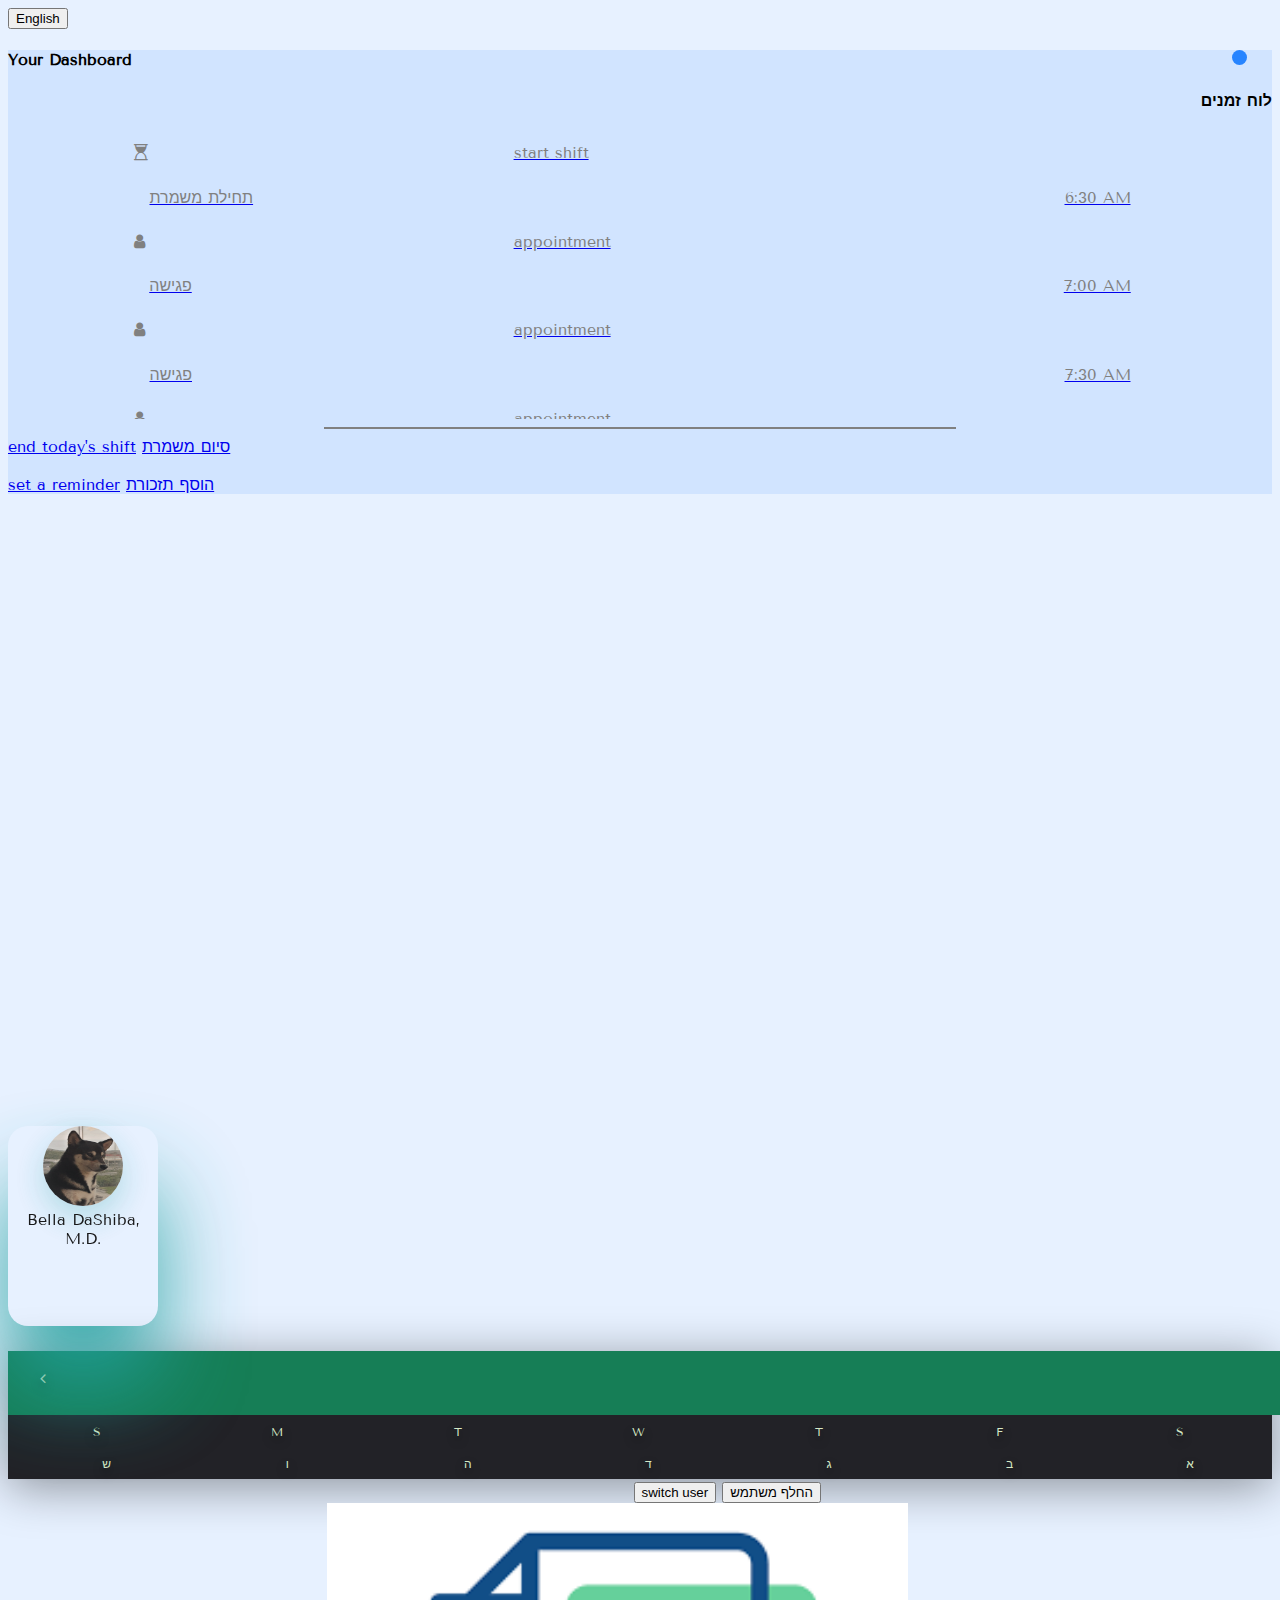
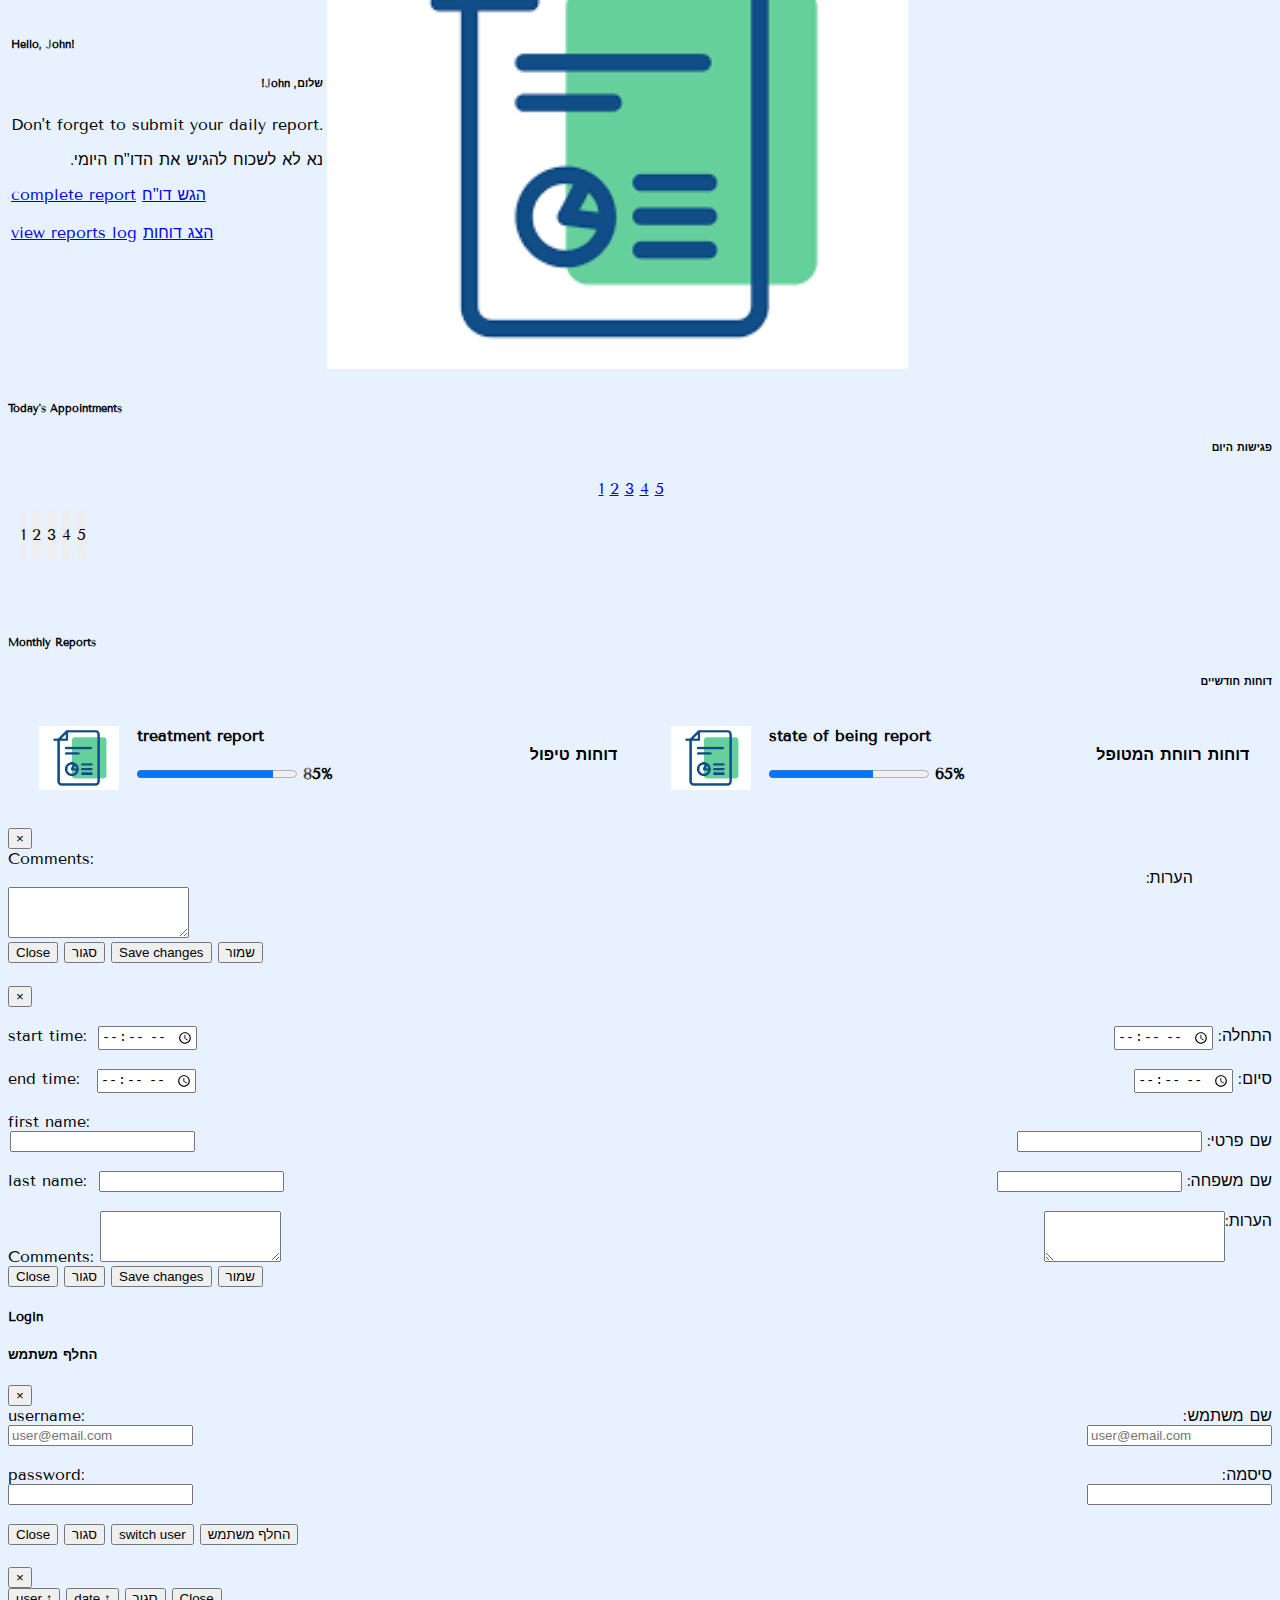
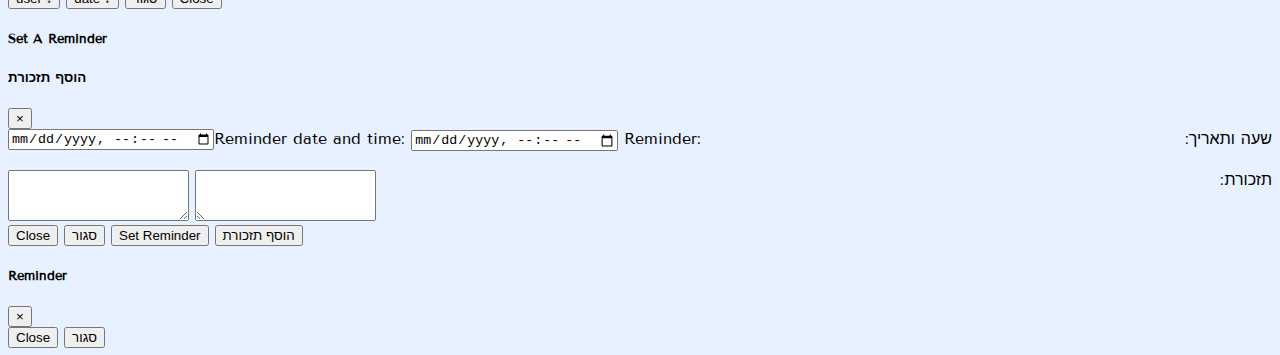
==== index.html @ b42b2153 "test Apache server PHP form submission" ====
<!DOCTYPE html>
<html>

<head>
    <meta charset="UTF-8">
    <meta name="viewport" content="width=device-width, initial-scale=1.0, shrink-to-fit=no">
    <link rel="icon" type="image/png" href="UiPracIcon.png">
    <link rel="stylesheet" href="https://cdnjs.cloudflare.com/ajax/libs/font-awesome/4.7.0/css/font-awesome.min.css">
    <!-- <script src='https://kit.fontawesome.com/a076d05399.js'></script> -->
    <link rel="stylesheet" href="https://cdn.jsdelivr.net/npm/bootstrap@4.5.3/dist/css/bootstrap.min.css"
        integrity="sha384-TX8t27EcRE3e/ihU7zmQxVncDAy5uIKz4rEkgIXeMed4M0jlfIDPvg6uqKI2xXr2" crossorigin="anonymous">
    <link href='https://fonts.googleapis.com/css?family=Tenor Sans' rel='stylesheet'>
    <link rel="stylesheet" href="index.css">
    <link rel="stylesheet" href="index_calendar.css">
    <script type="text/javascript" src="index.js"></script>
    <script type="text/javascript" src="index_reminders.js"></script>
    <script type="text/javascript" src="index_calendar.js"></script>
    <script type="text/javascript" src="appSched.js"></script>
    <title>Document</title>
</head>

<body class="dashboard" style="font-family: Tenor Sans, Arial, Helvetica, sans-serif;">
    <!-- alerts -->

    <!-- test PHP form submission to Apache server  -->
    <!-- <form action="http://localhost/formResp.php" method="post">
        Name: <input type="text" name="name"><br>
        E-mail: <input type="text" name="email"><br>
        <input type="submit">
    </form> -->

    <div>
        <div id="success" class="alert-off">
            <div class="centerAlert">Successful Alert !!!</div>
        </div>
        <div id="failure" class="alert-off">
            <div class="centerAlert" id="failureText">Failure Alert !!!</div>
        </div>
        <div id="warning" class="alert-off">
            <div class="centerAlert">Warning Alert !!!</div>
        </div>
        <div id="reminderAlert" class="alert-off">
            <div class="centerAlert" id="reminderAlertText">Reminder Alert !!!</div>
        </div>
    </div>
    <div class="container mt-5">
        <div id="switch-lang-container">
            <button type="button" id="switch-lang" class="btn btn-info mb-2 border-0 shadow">
                English
            </button>
        </div>

        <div class="row">
            <!-- dashboard shift schedule -->
            <div class="col-md-3 col-sm-12">
                <div class="card dashboard">
                    <div class="card-body">
                        <h4 lang="en" class="card-title dash-title">Your Dashboard</h4>
                        <h4 lang="he" class="card-title dash-title" dir="rtl" style="text-align: right">לוח זמנים</h4>
                        <div class="dash-appointment">
                            <a href="#" class="btn btn-light w-100 p-2 mb-1 no-ptr shift">
                                <ul class="flex-container">
                                    <li class="sched-item-icon"><i class="fa fa-hourglass-start"></i></li>
                                    <li lang="en" class="sched-item-content">start shift</li>
                                    <li lang="he" class="sched-item-content">תחילת משמרת</li>
                                    <li class="sched-item">6:30 AM</li>
                                </ul>
                            </a>
                        </div>

                        <div class="sched-container" id="sched-container" style="height: 200px; overflow-y: auto;">

                            <div class="dash-appointment" data-toggle="modal" data-target="#exampleModalCenter">
                                <a href="#" class="btn btn-light w-100 p-2 mb-1 no-ptr dashboard">
                                    <ul class="flex-container">
                                        <li class="sched-item-icon"><i class="fa fa-user"></i></li>
                                        <li lang="en" class="sched-item-content">appointment</li>
                                        <li lang="he" class="sched-item-content">פגישה</li>
                                        <li class="sched-item">7:00 AM</li>
                                    </ul>
                                </a>
                            </div>

                            <div class="dash-appointment" data-toggle="modal" data-target="#exampleModalCenter">
                                <a href="#" class="btn btn-light w-100 p-2  mb-1 no-ptr dashboard">
                                    <ul class="flex-container">
                                        <li class="sched-item-icon"><i class="fa fa-user"></i></li>
                                        <li lang="en" class="sched-item-content">appointment</li>
                                        <li lang="he" class="sched-item-content">פגישה</li>
                                        <li class="sched-item">7:30 AM</li>
                                    </ul>
                                </a>
                            </div>

                            <div class="dash-appointment" data-toggle="modal" data-target="#exampleModalCenter">
                                <a href="#" class="btn btn-light w-100 p-2  mb-1 no-ptr dashboard">
                                    <ul class="flex-container">
                                        <li class="sched-item-icon"><i class="fa fa-user"></i></li>
                                        <li lang="en" class="sched-item-content">appointment</li>
                                        <li lang="he" class="sched-item-content">פגישה</li>
                                        <li class="sched-item">8:00 AM</li>
                                    </ul>
                                </a>
                            </div>

                            <div class="dash-appointment" data-toggle="modal" data-target="#exampleModalCenter">
                                <a href="#" class="btn btn-outline-primary w-100 p-2  mb-1 no-ptr current">
                                    <ul class="flex-container">
                                        <li class="sched-item-icon"><i class="fa fa-user"></i></li>
                                        <li lang="en" class="sched-item-content">appointment</li>
                                        <li lang="he" class="sched-item-content">פגישה</li>
                                        <li class="sched-item">8:30 AM</li>
                                    </ul>
                                </a>
                            </div>

                            <div class="dash-appointment" data-toggle="modal" data-target="#exampleModalCenter">
                                <a href="#" class="btn btn-light w-100 p-2  mb-1 no-ptr dashboard">
                                    <ul class="flex-container">
                                        <li class="sched-item-icon"><i class="fa fa-user"></i></li>
                                        <li lang="en" class="sched-item-content">appointment</li>
                                        <li lang="he" class="sched-item-content">פגישה</li>
                                        <li class="sched-item">9:00 AM</li>
                                    </ul>
                                </a>
                            </div>
                        </div>

                        <hr style="height:2px;width:50%;text-align:center;border-width:0;color:gray;
                            background-color:gray">
                        <a href="#" lang="en" class="btn btn-primary w-100 no-ptr shadow">end today's shift</a>
                        <a href="#" lang="he" class="btn btn-primary w-100 no-ptr shadow">סיום משמרת</a>
                        <br />
                        <br />
                        <div id="setReminder" data-toggle="modal" data-target="#setReminderModal">
                            <a href="#" lang="en" class="btn btn-light w-100 no-ptr shadow">set a reminder</a>
                            <a href="#" lang="he" class="btn btn-light w-100 no-ptr shadow">הוסף תזכורת</a>
                        </div>
                    </div>
                </div>
                <div class="profile-container">
                    <div class="card shadow profile" style="text-align: center;">
                        <span class="profile-image-container">
                            <img class="card-body p-1 mt-5 profile-image" src="./assets/bellaDaShibaR.jpg" height="80px"
                                width="80px" alt="avatar" alt="Card image cap">
                            <div class="card-body p-1">
                                <div id="careProv">Bella DaShiba, M.D.</div>
                            </div>
                            <div class="image-dot"></div>
                        </span>
                    </div>
                </div>
            </div>

            <div class="col-md-9 col-sm-12">
                <div class="row">

                    <!-- date card -->
                    <div class="col-md-4 col-sm-12">
                        <div class="card h-100  shadow">
                            <div class="card-body">
                                <h6 class="card-title secondary" id="date" lang="en"></h6>
                                <h6 class="card-title secondary" id="dateHeb" lang="he" dir="rtl"
                                    style="text-align: right;"></h6>
                                <div class="calendar">
                                    <div class="month">
                                        <i class="fa fa-angle-left prev"></i>
                                        <div class="date">
                                            <h1 lang="en"></h1>
                                            <h1 lang="he" class="hebMonth" style="font-size: 16px;"></h1>
                                            <!-- <p></p> -->
                                        </div>
                                        <i class="fa fa-angle-right next"></i>
                                    </div>
                                    <div lang="en" class="weekdays">
                                        <div>S</div>
                                        <div>M</div>
                                        <div>T</div>
                                        <div>W</div>
                                        <div>T</div>
                                        <div>F</div>
                                        <div>S</div>
                                    </div>
                                    <div lang="he" dir="rtl" class="hebWeekdays">
                                        <div>א</div>
                                        <div>ב</div>
                                        <div>ג</div>
                                        <div>ד</div>
                                        <div>ה</div>
                                        <div>ו</div>
                                        <div>ש</div>
                                    </div>
                                    <div class="days" lang="en" data-toggle="modal" data-target="#appSchedModal"></div>
                                    <div class="hebDays" dir="rtl" lang="he" data-toggle="modal"
                                        data-target="#appSchedModal"></div>
                                </div>
                            </div>
                        </div>
                    </div>

                    <!-- hello user card -->
                    <div class="col-md-8 col-sm-12">
                        <div class="card h-100  shadow">
                            <div class="card-body">
                                <table>
                                    <col style="width: 35%;">
                                    <col style="width: 65%;">
                                    <tbody>
                                        <tr>
                                            <td>
                                                <h6 class="card-title secondary" id="helloUsr" lang="en"></h6>
                                                <h6 class="card-title secondary" id="helloUsrHeb" lang="he" dir="rtl"
                                                    style="text-align: right;"></h6>
                                                <p class="card-text" lang="en">Don't forget to submit your daily report.
                                                </p>
                                                <p class="card-text" lang="he" dir="rtl" style="text-align: right;">נא
                                                    לא לשכוח להגיש את הדו"ח היומי.</p>
                                                <a href="#" class="btn btn-primary w-100 shadow" id="completeReport"
                                                    data-toggle="modal" data-target="#exampleModalCenter"
                                                    lang="en">complete
                                                    report</a>
                                                <a href="#" class="btn btn-primary w-100 shadow" id="completeReportHe"
                                                    data-toggle="modal" data-target="#exampleModalCenter" lang="he">הגש
                                                    דו"ח</a>
                                                <br />
                                                <br />
                                                <a href="#" class="btn btn-info  w-100 shadow" id="viewReportsLog"
                                                    data-toggle="modal" data-target="#reportsModal" lang="en">view
                                                    reports log</a>
                                                <a href="#" class="btn btn-info  w-100 shadow" id="viewReportsLogHeb"
                                                    data-toggle="modal" data-target="#reportsModal" lang="he">הצג
                                                    דוחות</a>
                                            </td>
                                            <td>
                                                <div id="switch-user-container">
                                                    <button type="button" id="switch-user"
                                                        class="btn btn-info mb-2 border-0 shadow"
                                                        data-toggle="modal" data-target="#userModal" lang="en">
                                                        switch user
                                                    </button>
                                                    <button type="button" id="switch-user-heb"
                                                        class="btn btn-info mb-2 border-0 shadow"
                                                        data-toggle="modal" data-target="#userModal" lang="he">
                                                        החלף משתמש
                                                    </button>
                                                </div>
                                                <div class="text-center">
                                                    <img src="./assets/subReport.png" class="rounded" alt="subReport"
                                                        width="100%">
                                                </div>
                                            </td>
                                        </tr>
                                    </tbody>
                                </table>
                            </div>
                        </div>
                    </div>
                </div>

                <!-- today's appointments -->
                <div class="row p-3">
                    <div class="card w-100  shadow">
                        <div class="card-body">
                            <h6 class="card-title secondary" lang="en">Today's Appointments</h6>
                            <h6 class="card-title secondary" lang="he" dir="rtl" style="text-align: right;">פגישות היום
                            </h6>
                            <div class="slider">
                                <div id="slideNumbers">
                                    <a href="#slide-1">1</a>
                                    <a href="#slide-2">2</a>
                                    <a href="#slide-3">3</a>
                                    <a href="#slide-4">4</a>
                                    <a href="#slide-5">5</a>
                                </div>

                                <div class="slides">
                                    <div id="slide-1">
                                        1
                                    </div>
                                    <div id="slide-2">
                                        2
                                    </div>
                                    <div id="slide-3">
                                        3
                                    </div>
                                    <div id="slide-4">
                                        4
                                    </div>
                                    <div id="slide-5">
                                        5
                                    </div>
                                </div>
                            </div>

                            <ul class="flex-container" id="todayAppContainer">
                                <!-- <li class="flex-item">
                                    <div class="card shadow" style="text-align: center;">
                                        <span class="border border-light rounded">
                                            <img class="card-body p-1" src="./assets/personIcon.png" height="80px"
                                                width="80px" alt="avatar" alt="Card image cap">
                                            <div class="card-body p-1">
                                                <div id="patient1">patient</div>
                                            </div>
                                        </span>
                                    </div>
                                </li>
                                <li class="flex-item">
                                    <div class="card shadow" style="text-align: center;">
                                        <span class="border border-primary rounded">
                                            <img class="card-body p-1" src="./assets/personIcon.png" height="80px"
                                                width="80px" alt="avatar" alt="Card image cap">
                                            <div class="card-body p-1">
                                                <div id="patient2">patient</div>
                                            </div>
                                        </span>
                                    </div>
                                </li>
                                <li class="flex-item">
                                    <div class="card shadow" style="text-align: center;">
                                        <span class="border border-light rounded">
                                            <img class="card-body p-1" src="./assets/personIcon.png" height="80px"
                                                width="80px" alt="avatar" alt="Card image cap">
                                            <div class="card-body p-1">
                                                <div id="patient3">patient</div>
                                            </div>
                                        </span>
                                    </div>
                                </li>
                                <li class="flex-item">
                                    <div class="card shadow" style="text-align: center;">
                                        <span class="border border-light rounded">
                                            <img class="card-body p-1" src="./assets/personIcon.png" height="80px"
                                                width="80px" alt="avatar" alt="Card image cap">
                                            <div class="card-body p-1">
                                                <div id="patient4">patient</div>
                                            </div>
                                        </span>
                                    </div>
                                </li>
                                <li class="flex-item">
                                    <div class="card shadow" style="text-align: center;">
                                        <span class="border border-light rounded">
                                            <img class="card-body p-1" src="./assets/personIcon.png" height="80px"
                                                width="80px" alt="avatar" alt="Card image cap">
                                            <div class="card-body p-1">
                                                <div id="patient5">patient</div>
                                            </div>
                                        </span>
                                    </div>
                                </li> -->
                            </ul>
                            <button class="direction" id="prev" onclick="prev()">&#8249;</button>
                            <button class="direction" id="next" onclick="next()">&#8250;</button>
                            <br />
                            <div id="dot-container" style="text-align:center">
                                <span class="dot"></span>
                                <span class="dot"></span>
                                <span class="dot"></span>
                            </div>
                            <br />

                            <!-- monthly report -->
                            <h6 class="card-title secondary" lang="en">Monthly Reports</h6>
                            <h6 class="card-title secondary" lang="he" dir="rtl" style="text-align: right;">דוחות
                                חודשיים</h6>
                            <ul class="flex-container">
                                <li class="report-item">
                                    <div class="card shadow" style="text-align: center;">
                                        <span class="border border-light rounded">
                                            <ul class="flex-container">
                                                <li class="report-item1">
                                                    <img class="card-body p-1" src="./assets/subReport.png" width="80px"
                                                        alt="avatar" alt="Card image cap">
                                                </li>
                                                <li class="report-item1">
                                                    <div lang="en">treatment report</div>
                                                    <div lang="he" dir="rtl"
                                                        style="text-align: right;  margin-right: 10px;">דוחות טיפול
                                                    </div>
                                                    <div>
                                                        <!-- <meter id="disk_c" value="7" min="0" max="10"></meter>&nbsp;70%<br> -->
                                                        <progress value="85" max="100"></progress>&nbsp;85%
                                                    </div>
                                                </li>
                                            </ul>
                                        </span>
                                    </div>
                                </li>

                                <!-- state of being report -->
                                <li class="report-item">
                                    <div class="card shadow" style="text-align: center;">
                                        <span class="border border-light rounded">
                                            <ul class="flex-container">
                                                <li class="report-item1">
                                                    <img class="card-body p-1" src="./assets/subReport.png" width="80px"
                                                        alt="avatar" alt="Card image cap">
                                                </li>
                                                <li class="report-item1">
                                                    <div lang="en">state of being report</div>
                                                    <div lang="he" dir="rtl"
                                                        style="text-align: right; margin-right: 10px;">דוחות רווחת
                                                        המטופל</div>
                                                    <!-- <label for="disk_c">state of being report</label> -->
                                                    <!-- <meter id="disk_c" value="2" min="0" max="10"></meter>&nbsp;20%<br> -->
                                                    <progress value="65" max="100"></progress>&nbsp;65%
                                                </li>
                                            </ul>
                                        </span>
                                    </div>
                                </li>
                            </ul>
                        </div>
                    </div>
                </div>
            </div>
        </div>
    </div>
    <!-- alerts -->

    <!-- alert test buttons -->
    <div class="btn-group">
        <!-- <p>
            <button id="success-btn" onclick="alertToast('success', 'testing success alert')">Success</button>
            <button id="failure-btn" onclick="alertToast('failure', 'testing failure alert')">Failure</button>
            <button id="warning-btn" onclick="alertToast('warning', 'testing warning alert')">Warning</button>
        </p> -->
        <!-- <button type="button" id="switch-lang" class="btn btn-info ml-1">
            English
        </button> -->
    </div>

    <!-- Modal -->
    <div class="modal fade" id="exampleModalCenter" tabindex="-1" role="dialog"
        aria-labelledby="exampleModalCenterTitle" aria-hidden="true">
        <div class="modal-dialog modal-dialog-centered" role="document">
            <div class="modal-content">
                <div class="modal-header">
                    <h5 class="modal-title" id="exampleModalLongTitle"></h5>
                    <button type="button" class="close" data-dismiss="modal" aria-label="Close">
                        <span aria-hidden="true">&times;</span>
                    </button>
                </div>
                <div class="modal-body">
                    <form>
                        <div class="form-group">
                            <label for="exampleFormControlTextarea1" lang="en">Comments:</label>
                            <label for="exampleFormControlTextarea1" lang="he" dir="rtl"
                                id="repCommentLabel">הערות:</label>
                            <textarea class="form-control" id="exampleFormControlTextarea1" rows="3"></textarea>
                        </div>
                    </form>
                </div>
                <div class="modal-footer">
                    <button type="button" class="btn btn-secondary" data-dismiss="modal" lang="en">Close</button>
                    <button type="button" class="btn btn-secondary" data-dismiss="modal" lang="he">סגור</button>
                    <button type="button" class="btn btn-primary" id="saveChangesButton" lang="en"
                        onclick="saveChanges(event)">Save
                        changes</button>
                    <button type="button" class="btn btn-primary" id="saveChangesButtonHeb" lang="he"
                        onclick="saveChanges(event)">שמור</button>
                </div>
            </div>
        </div>
    </div>

    <!-- Appointment Scheduling Modal -->
    <div class="modal fade" id="appSchedModal" tabindex="-1" role="dialog" aria-labelledby="appSchedModalTitle"
        aria-hidden="true">
        <div class="modal-dialog modal-dialog-centered" role="document">
            <div class="modal-content">
                <div class="modal-header">
                    <h5 class="modal-title" id="appSchedModalLongTitle"></h5>
                    <button type="button" class="close" data-dismiss="modal" aria-label="Close">
                        <span aria-hidden="true">&times;</span>
                    </button>
                </div>
                <div class="modal-body">
                    <form onsubmit="saveAppSchedChanges(event)">
                        <div class="form-group">
                            <br class="mobile-hide">
                            <div id="app-sched-modal-time">
                                <span>
                                    <label for="app-start-time" lang="en">start time:</label>
                                    <label for="app-start-time-he" lang="he" dir="rtl"
                                        style="float: right;">התחלה:</label>
                                    <input type="time" id="app-start-time" name="start-time" lang="en" required>
                                    <input type="time" id="app-start-time-he" name="start-time-he" lang="he" required
                                        style="float: right; margin-right: 5px;">
                                </span>
                                <br>
                                <br class="mobile-hide">
                                <span>
                                    <label for="app-end-time" id="label-end-time" lang="en">end time:</label>
                                    <label for="app-end-time-he" id="label-end-time-he" lang="he" dir="rtl"
                                        style="float: right; margin: 0px;">סיום:</label>
                                    <input type="time" id="app-end-time" name="end-time" lang="en" required>
                                    <input type="time" id="app-end-time-he" name="end-time-he" lang="he" required
                                        style="float: right; margin-right: 5px;">
                                </span>
                            </div>
                            <br>
                            <label for="first-name" lang="en">first name:</label>
                            <br lang="he">
                            <label for="first-name-he" lang="he" dir="rtl" style="float: right;">שם פרטי:</label>
                            <input type="text" id="first-name" name="first-name" lang="en" required>
                            <input type="text" id="first-name-he" name="first-name-he" dir="rtl" lang="he" required
                                style="float: right; margin-right: 5px;">
                            <br>
                            <br>
                            <label for="last-name" lang="en">last name:</label>
                            <label for="last-name-he" lang="he" dir="rtl" style="float: right;">שם משפחה:</label>
                            <input type="text" id="last-name" name="last-name" lang="en" required>
                            <input type="text" id="last-name-he" name="last-name-he" dir="rtl" lang="he" required
                                style="float: right; margin-right: 5px;">
                            <br>
                            <br>
                            <label for="appSchedModalTextarea1" lang="en">Comments:</label>
                            <label for="appSchedModalTextarea1-he" lang="he" dir="rtl"
                                style="float: right;">הערות:</label>
                            <textarea class="form-control" id="appSchedModalTextarea1" rows="3" lang="en"
                                required></textarea>
                            <textarea class="form-control" id="appSchedModalTextarea1-he" rows="3" lang="he" required
                                dir="rtl" style="float: right;"></textarea>
                        </div>
                        <div class="modal-footer pr-0 pb-0">
                            <button type="button" class="btn btn-secondary" data-dismiss="modal"
                                lang="en">Close</button>
                            <button type="button" class="btn btn-secondary" data-dismiss="modal" lang="he"
                                dir="rtl">סגור</button>
                            <button type="submit" class="btn btn-primary" id="saveAppSchedButton" lang="en">Save
                                changes</button>
                            <button type="submit" class="btn btn-primary" id="saveAppSchedButtonHe"
                                lang="he">שמור</button>
                        </div>
                    </form>
                </div>
            </div>
        </div>
    </div>

    <!-- User Modal -->
    <div class="modal fade" id="userModal" tabindex="-1" role="dialog" aria-labelledby="userModalTitle"
        aria-hidden="true">
        <div class="modal-dialog modal-dialog-centered modal-sm" role="document">
            <div class="modal-content">
                <div class="modal-header">
                    <h5 class="modal-title" lang="en">Login</h5>
                    <h5 class="modal-title" lang="he">החלף משתמש</h5>
                    <button type="button" class="close" data-dismiss="modal" aria-label="Close">
                        <span aria-hidden="true">&times;</span>
                    </button>
                </div>
                <div class="modal-body">
                    <form onsubmit="switchUser(event)">
                        <div class="form-group">
                            <label for="username" lang="en">username:</label>
                            <label for="username-he" lang="he" dir="rtl" style="float: right;  margin: 0;">שם
                                משתמש:</label>
                            <br>
                            <input type="text" id="username" name="username" placeholder="user@email.com" lang="en"
                                required>
                            <input type="text" id="username-he" name="username-he" placeholder="user@email.com"
                                lang="he" required style="float: right;">
                            <br>
                            <br>
                            <label for="pwd" lang="en">password:</label>
                            <label for="pwd-he" lang="he" dir="rtl" style="float: right; margin: 0;">סיסמה:</label>
                            <br>
                            <input type="password" id="pwd" name="pwd" lang="en" required>
                            <input type="password" id="pwd-he" name="pwd-he" lang="he"
                                required style="float: right;">
                            <br>
                            <br>
                        </div>
                        <div class="modal-footer pr-0 pb-0">
                            <button type="button" class="btn btn-secondary" data-dismiss="modal"
                                lang="en">Close</button>
                            <button type="button" class="btn btn-secondary" data-dismiss="modal" lang="he"
                                dir="rtl">סגור</button>
                            <button type="submit" class="btn btn-primary" lang="en">switch user</button>
                            <button type="submit" class="btn btn-primary"
                                lang="he">החלף משתמש</button>
                        </div>
                    </form>

                </div>

            </div>
        </div>
    </div>

    <!-- Reports Log Modal -->
    <div class="modal fade" id="reportsModal" tabindex="-1" role="dialog" aria-labelledby="reportsModalTitle"
        aria-hidden="true">
        <div class="modal-dialog modal-dialog-centered" role="document">
            <div class="modal-content">
                <div class="modal-header">
                    <h5 class="modal-title" id="reportsModalLongTitle" lang="en"></h5>
                    <h5 class="modal-title" id="reportsModalLongTitleHeb" lang="he"></h5>
                    <button type="button" class="close" data-dismiss="modal" aria-label="Close">
                        <span aria-hidden="true">&times;</span>
                    </button>
                </div>
                <div class="modal-body" id="reportsLogModalBody" style="max-height: 400px; overflow: auto;">
                </div>
                <div class="modal-footer">
                    <button type="button" class="btn btn-info sortUser">user ↕</button>
                    <button type="button" class="btn btn-info sortDate">date ↕</button>
                    <button type="button" class="btn btn-secondary" data-dismiss="modal" lang="he">סגור</button>
                    <button type="button" class="btn btn-primary hide" id="saveEditButton">Save changes</button>
                    <button type="button" class="btn btn-secondary" data-dismiss="modal" lang="en">Close</button>
                </div>
            </div>
        </div>
    </div>

    <!-- Set Reminder Modal -->
    <div class="modal fade" id="setReminderModal" tabindex="-1" role="dialog" aria-labelledby="setReminderModalTitle"
        aria-hidden="true">
        <div class="modal-dialog modal-dialog-centered" role="document">
            <div class="modal-content">
                <div class="modal-header">
                    <h5 class="modal-title" lang="en" id="setReminderModalLongTitle">Set A Reminder</h5>
                    <h5 class="modal-title" lang="he">הוסף תזכורת</h5>
                    <button type="button" class="close" data-dismiss="modal" aria-label="Close">
                        <span aria-hidden="true">&times;</span>
                    </button>
                </div>
                <div class="modal-body" id="reportsModalBody" style="max-height: 400px; overflow: auto;">
                    <form onsubmit="setReminder()">
                        <div class="form-group">
                            <label for="reminder-time" lang="en">Reminder date and time:</label>
                            <label for="reminder-time-he" lang="he" dir="rtl" style="float: right;">שעה ותאריך:</label>
                            <input type="datetime-local" id="reminder-time" name="reminder-time" lang="en" required>
                            <input type="datetime-local" id="reminder-time-he" name="reminder-time-he" lang="he"
                                style="float: left;" required>
                            <label for="reminderText" lang="en">Reminder:</label>
                            <br>
                            <br>
                            <label for="reminderText-he" lang="he" dir="rtl" style="float: right;">תזכורת:</label>
                            <textarea class="form-control" id="reminderText" rows="3" lang="en" required></textarea>
                            <textarea class="form-control" id="reminderText-he" rows="3" lang="he" required
                                dir="rtl"></textarea>
                        </div>
                        <div class="modal-footer p-0">
                            <button type="button" class="btn btn-secondary" data-dismiss="modal"
                                lang="en">Close</button>
                            <button type="button" class="btn btn-secondary" data-dismiss="modal" lang="he">סגור</button>
                            <button type="submit" class="btn btn-primary" id="saveReminder" lang="en">Set
                                Reminder</button>
                            <button type="submit" class="btn btn-primary" lang="he" dir="rtl">הוסף תזכורת</button>
                        </div>
                    </form>
                </div>
            </div>
        </div>
    </div>

    <!-- Reminder Text Modal -->
    <div class="modal fade" id="reminderTextModal" tabindex="-1" role="dialog" aria-labelledby="reminderTextModalTitle"
        aria-hidden="true">
        <div class="modal-dialog modal-dialog-centered" role="document">
            <div class="modal-content">
                <div class="modal-header">
                    <h5 class="modal-title" id="reminderTextModalLongTitle">Reminder</h5>
                    <button type="button" class="close" data-dismiss="modal" aria-label="Close">
                        <span aria-hidden="true">&times;</span>
                    </button>
                </div>
                <div class="modal-body" id="reminderTextModalBody" style="max-height: 400px; overflow: auto;">
                </div>
                <div class="modal-footer">
                    <button type="button" class="btn btn-secondary" data-dismiss="modal" lang="en">Close</button>
                    <button type="button" class="btn btn-secondary" data-dismiss="modal" lang="he">סגור</button>
                </div>
            </div>
        </div>
    </div>
    <script src="https://code.jquery.com/jquery-3.5.1.js"
        integrity="sha256-QWo7LDvxbWT2tbbQ97B53yJnYU3WhH/C8ycbRAkjPDc=" crossorigin="anonymous"></script>
    <script src="https://cdn.jsdelivr.net/npm/popper.js@1.16.1/dist/umd/popper.min.js"
        integrity="sha384-9/reFTGAW83EW2RDu2S0VKaIzap3H66lZH81PoYlFhbGU+6BZp6G7niu735Sk7lN"
        crossorigin="anonymous"></script>
    <script src="https://cdn.jsdelivr.net/npm/bootstrap@4.5.3/dist/js/bootstrap.min.js"
        integrity="sha384-w1Q4orYjBQndcko6MimVbzY0tgp4pWB4lZ7lr30WKz0vr/aWKhXdBNmNb5D92v7s"
        crossorigin="anonymous"></script>
</body>

</html>
---- index.css ----
.dashboard { background-color: rgba(20, 121, 255, 0.1); }
.shift { background-color: rgba(20, 121, 255, 0.2); }
.current { background-color:white; }
.dash-title {font-weight: bold;}
.secondary {font-weight: bold;}
.no-ptr {pointer-events: none;}
.hide {display: none;}

.current-card {
    border: 2px solid rgb(151, 192, 250, 0.9);
    box-shadow: 0px 10px 10px 5px #c3e6fd !important;
}
.image-dot {
    height: 15px;
    width: 15px;
    border-radius: 100%;
    background-color: rgba(20, 121, 255);
    border: white;
    position: absolute;
    right: 33px;
    top: 50px;
}
.profile-container{
    text-align: center;
}
.profile-image-container{
    text-align: center;
}
.profile-image{
    border-radius: 50%;
    box-shadow: 0px 12px 30px 0px #23A29F4D !important;
}
.profile{
    box-shadow: 0px 60px 90px 0px #23A29F !important;
    /* background-color: rgba(232, 241, 241, 0.01); */
    opacity: 90%;
    width: 150px;
    height: 200px;
    margin-top: 50%;
    border-radius: 20px;
}
/* to prevent shifting of elements on modal closing */
.modal-open{
    padding:0 !important;
    overflow-y: auto;
}

#switch-lang-container{
    text-align: left;
    /* float: right; */
    /* margin-right: 9%;
    margin-top: 2%;
    margin-bottom: 1%; */
}
#switch-user-container{
    text-align: right;
    /* float: right; */
    margin-right: 15%;
    /* margin-top: 2%;
    margin-bottom: 1%; */
}
.lang-user{
    text-align: right;
    /* margin-right: 9%;
    margin-top: 2%;
    margin-bottom: 1%; */
}

#todayAppContainer{
    display: none;
}
#dot-container{
    display: none;
}
.slider {
    margin-left: 10px;
    width: 97%;
    text-align: center;
    overflow: hidden;
  }
  .slides {
    display: flex;
    overflow-x: auto;
    scroll-snap-type: x mandatory;
    scroll-behavior: smooth;
    -webkit-overflow-scrolling: touch;
    /*
    scroll-snap-points-x: repeat(300px);
    scroll-snap-type: mandatory;
    */
  }
  
  .slides::-webkit-scrollbar {
    width: 10px;
    height: 10px;
  }
  .slides::-webkit-scrollbar-thumb {
    background: black;
    border-radius: 10px;
  }
  .slides::-webkit-scrollbar-track {
    background: transparent;
  }
  .slides > div {
    list-style-type:none;
    scroll-snap-align: start;
    flex-shrink: 0;
    line-height: 50px;
    margin: 1%;
    margin-right: 3px;
    margin-left: 3px;
    border-radius: 10px;
    background: #eee;
    transform-origin: center center;
    transform: scale(1);
    transition: transform 0.5s;
    position: relative;
    
    display: flex;
    justify-content: center;
    align-items: center;
    font-size: 16px;
  }
  .slides > div > div.card.shadow {
      min-width: calc(690px / 5);
  }
  .author-info {
    background: rgba(0, 0, 0, 0.75);
    color: white;
    padding: 0.75rem;
    text-align: center;
    position: absolute;
    bottom: 0;
    left: 0;
    width: 100%;
    margin: 0;
  }
  .author-info a {
    color: white;
  }
  #slideNumbers > button {
    display: inline-flex;
    width: 1.5rem;
    height: 1.5rem;
    background: #F5F5F5;
    text-decoration: none;
    align-items: center;
    justify-content: center;
    border-radius: 50%;
    border: none;
    margin: 0 0 0.5rem 0;
    position: relative;
  }
  #slideNumbers > a:active {
    top: 1px;
  }
  #slideNumbers > a:focus {
    background: #000;
  }


.dot {
    cursor: pointer;
    height: 15px;
    width: 15px;
    margin: 0 2px;
    background-color: #bbb;
    border-radius: 50%;
    display: inline-block;
    transition: background-color 0.6s ease;
}
.active, .dot:hover {
    background-color: #717171;
}

#repCommentLabel{
    margin-left: 90%;
}

div.card.shadow.m {
    transition: 100ms;
}
div.card.shadow.open {
    transition: 50ms;
}

.m {
    -webkit-transform-origin: 100% 50%;
    transform-origin: 100% 50%;
    transform: translateX(40px);
    opacity: 0.1;
}

.o {
    -webkit-transform-origin: 100% 50%;
    transform-origin: 100% 50%;
    transform: translateX(-40px);
    opacity: 0.1;
}

.open {
    -webkit-transform-origin: 100% 50%;
    transform-origin: 100% 50%;
    transform: translateX(0px);
}

/* container for listing appointments, patients, and report meters */
.flex-container{
    padding: 0;
    margin: 0;
    list-style: none;

    -ms-box-orient: horizontal;
    display: -webkit-box;
    display: -moz-box;
    display: -ms-flexbox;
    display: -moz-flex;
    display: -webkit-flex;
    display: flex;

    -webkit-justify-content: space-around;
    justify-content: space-around;
    -webkit-flex-flow: row wrap;
    flex-flow: row-wrap;
    -webkit-align-items: stretch;
    align-items: stretch;
}

/* list of patients under today's appointments */
.flex-item:nth-of-type(1){ flex-grow: 1;}
.flex-item:nth-of-type(2){ flex-grow: 1;}
.flex-item:nth-of-type(3){ flex-grow: 1;}
.flex-item:nth-of-type(4){ flex-grow: 1;}
.flex-item:nth-of-type(5){ flex-grow: 1;}

.flex-item {
    line-height: 50px;
    margin: 1%;
}

/* scrollbar styling for reports modal */
/* Works on Firefox */
#reportsModalBody {
    scrollbar-width: thin;
    scrollbar-color:rgba(20, 121, 255, 0.2) rgb(228, 235, 236);
  }
  
  /* Works on Chrome, Edge, and Safari */
  #reportsModalBody::-webkit-scrollbar {
    width: 12px;
  }
  
  #reportsModalBody::-webkit-scrollbar-track {
    background: rgb(228, 235, 236);
  }
  
  #reportsModalBody::-webkit-scrollbar-thumb {
    background-color: rgba(20, 121, 255, 0.2);
    border-radius: 20px;
    border: 3px solid rgb(228, 235, 236);
  }

/* hide scrollbar for dashboard shift schedule */
/* Hide scrollbar for Chrome, Safari and Opera */
.sched-container::-webkit-scrollbar {
    display: none;
  }
  
  /* Hide scrollbar for IE, Edge and Firefox */
  .sched-container {
    -ms-overflow-style: none;  /* IE and Edge */
    scrollbar-width: none;  /* Firefox */
  }

/* dashboard shift schedule */
.sched-item-icon {
    color: grey;
    margin: 1%;
    width: 10%;
}
.sched-item-content {
    color: grey;
    margin: 1%;
    width: 50%;
}
.sched-item {
    color: grey;
    margin: 1%;
}
.start-shift {
    color: grey;
    margin: 1%;
}

/* monthly reports section */
.report-item {
    margin: 1%;
}

.report-item:nth-of-type(1){ flex-grow: 1;}
.report-item:nth-of-type(2){ flex-grow: 1;}

.report-item1:nth-of-type(1){ flex-grow: 1;}
.report-item1:nth-of-type(2){ flex-grow: 8; font-weight: bold; text-align: left;}

/* direction buttons for today's appointments */
.direction{
    border-radius: 50%;
    border: none;
    outline: 0 !important;
    background-color: rgba(0, 0, 255, 0.2);
}
#prev{
    display: none;
    position: absolute;
    left: 5px;
    bottom: 265px;
    font-weight: bolder;
    font-size: 20px;
}

#next{
    display: none;
    position: absolute;
    right: 5px;
    bottom: 265px;
    font-weight: bolder;
    font-size: 20px;
}

/* hide alert divs */
.alert-off {
    display: none;
}

@keyframes fadeIn {
    0% {opacity: 0;}
    100% {opacity: 1;}
}

@keyframes fadeOut {
    0% {opacity: 1; display: inline;}
    100% {opacity: 0;}
}
.alert-item{
    z-index: 1;
    position: fixed;
    transform: translateY(-50%);
    display: inline;
    height: 60px;
    width: 200px;
    justify-content: center;
    align-items: center;
    text-align: center;
    top: 8%;
    left: 43%;
    border-radius: 20px;
}
.reminder-item{
    z-index: 1;
    position: fixed;
    transform: translateY(-50%);
    height: 50px;
    width: 500px;
    justify-content: center;
    align-items: center;
    text-align: center;
    top: 6%;
    left: 32%;
}
.fade-out{
    -webkit-animation-duration: 2s;
    animation-duration: 2s;
    -webkit-animation-name: fadeOut;
    animation-name: fadeOut;
}
.fade-in{
    -webkit-animation-duration: 1s;
    animation-duration: 1s;
    -webkit-animation-name: fadeIn;
    animation-name: fadeIn;
}
.fadeOutSuccess{
    z-index: 7000;
    color: #3c763d;
    background-color: #dff0d8;
    border-color: #d6e9c6;
}
.fadeOutWarning{
    z-index: 7000;
    color: #8a6d3b;
    background-color: #fcf8e3;
    border-color: #faebcc;
}
.fadeOutFailure{
    z-index: 7000;
    color: #a94442;
    background-color: #f2dede;
    border-color: #ebccd1;
}
.fadeOutReminder{
  color: #3c763d;
  /* background-color: #dff0d8; */
  background-color: rgba(103, 194, 106, 0.2);
  border: solid;
  border-color: grey;
  border-radius: 10px;
  border-width: 1px;
}

.fadeInSuccess{
    z-index: 7000;
    color: #3c763d;
    background-color: #dff0d8;
    border-color: #d6e9c6;
}
.fadeInWarning{
    z-index: 7000;
    color: #8a6d3b;
    background-color: #fcf8e3;
    border-color: #faebcc;
}
.fadeInFailure{
    z-index: 7000;
    color: #a94442;
    background-color: #f2dede;
    border-color: #ebccd1;
}
.fadeInReminder{
  color: #3c763d;
  background-color: rgba(103, 194, 106, 0.2);
  border:black;
  border: solid;
  border-color: grey;
  border-radius: 10px;
  border-width: 1px;
}
.centerAlert{
    display: flex;
    justify-content: center;
    align-items: center;
}

/* icons in report log */
.fa-trash{
  color: red;
  margin-left: 5px;
}

#exampleModalLongTitle{
    text-transform: capitalize;
}

/* schedule appointment modal */
#app-start-time, #app-end-time{
    margin-left: 5px;
}
#first-name{
    margin-left: 2px;
}
#last-name{
    margin-left: 6px;
}
#label-end-time{
    margin: 0; margin-right: 6px;
}
@media only screen and (max-width: 768px) {
    /* For mobile phones: */
    #label-end-time{
        margin: 0 !important;
    }
    .mobile-hide{
        display: none !important;
    }
    .profile-container{
        display: none;
    }
    #todayAppContainer{
        display: flex;
    }
    #dot-container{
        display: block;
        pointer-events:none;
    }
    .slider{
        display: none;
    }
    #repCommentLabel{
        margin-left: 85%;
    }
    

    /* schedule appointment modal */
    #app-sched-modal-time span:last-of-type {
        display: block;
    }
    #app-sched-modal-time span::before {
        content: "\a";
        white-space: pre;
    }
    #app-end-time{
        margin-left: 11px;
    }  

    /* alerts */
    .fadeInSuccess{
        color: #3c763d;
        background-color: #dff0d8;
        border-color: #d6e9c6;
        left: 22%;
    }
    .fadeInWarning{
        color: #8a6d3b;
        background-color: #fcf8e3;
        border-color: #faebcc;
        left: 22%;
    }
    .fadeInFailure{
        color: #a94442;
        background-color: #f2dede;
        border-color: #ebccd1;
        left: 22%;
    }
    .fadeOutSuccess{
        color: #3c763d;
        background-color: #dff0d8;
        border-color: #d6e9c6;
        left: 22%;
    }
    .fadeOutWarning{
        color: #8a6d3b;
        background-color: #fcf8e3;
        border-color: #faebcc;
        left: 22%;
    }
    .fadeOutFailure{
        color: #a94442;
        background-color: #f2dede;
        border-color: #ebccd1;
        left: 22%;
    }
    .reminder-item{
        z-index: 1;
        position: fixed;
        transform: translateY(-50%);
        height: 50px;
        width: 300px;
        justify-content: center;
        align-items: center;
        text-align: center;
        top: 5%;
        left: 10%;
    }

    /* today's appointments */
    #prev{
        position: absolute;
        left: 3px;
        bottom: 655px;
    }
    #next{
        position: absolute;
        right: 3px;
        bottom: 655px;
    }        
}
---- index_calendar.css ----
/* calendar */
.calendar {
    width: 100%;
    height: 90%;
    max-height: 228px;
    background-color: #222227;
    box-shadow: 0 0.5rem 3rem rgba(0, 0, 0, 0.4);
    color: #d6e9c6;
  }
  
  .month {
    width: 100%;
    height: 4rem;
    background-color: #167e56;
    display: flex;
    justify-content: space-between;
    align-items: center;
    padding: 0 2rem;
    text-align: center;
    text-shadow: 0 0.3rem 0.5rem rgba(0, 0, 0, 0.5);
  }
  
  .month i {
    font-size: 16px;
    cursor: pointer;
    margin-bottom: 10px;
  }
  
  .month h1 {
    font-size: 14px;
    font-weight: 400;
    text-transform: uppercase;
  }
  
  .month p {
    font-size: 12px;
  }
  
  .weekdays, .hebWeekdays {
    width: 100%;
    height: 2rem;
    padding: 0 0.4rem;
    display: flex;
    align-items: center;
  }

  .weekdays div, .hebWeekdays div {
    font-size: 12px;
    font-weight: 400;
    letter-spacing: 1rem;
    width: calc(100% / 7);
    display: flex;
    justify-content: center;
    align-items: center;
    text-shadow: 0 0.3rem 0.5rem rgba(0, 0, 0, 0.5);
  }
  
  .hebWeekdays{
    margin-left: 10px;
  }
  
  .days, .hebDays {
    width: 98%;
    display: flex;
    flex-wrap: wrap;
  }
  
  .days div, .hebDays div {
    font-size: 12px;
    
    width: calc(96% / 7);
    height: 1.5rem;
    display: flex;
    justify-content: center;
    align-items: center;
    text-shadow: 0 0.3rem 0.5rem rgba(0, 0, 0, 0.5);
    transition: background-color 0.2s;
  }
  
  .days div:hover:not(.today), .hebDays div:hover:not(.today){
    background-color: #262626;
    border: 0.2rem solid #777;
    cursor: pointer;
  }
  
  .prev-date,
  .next-date {
    opacity: 0.5;
  }
  
  .today {
    background-color: #167e56;
  }
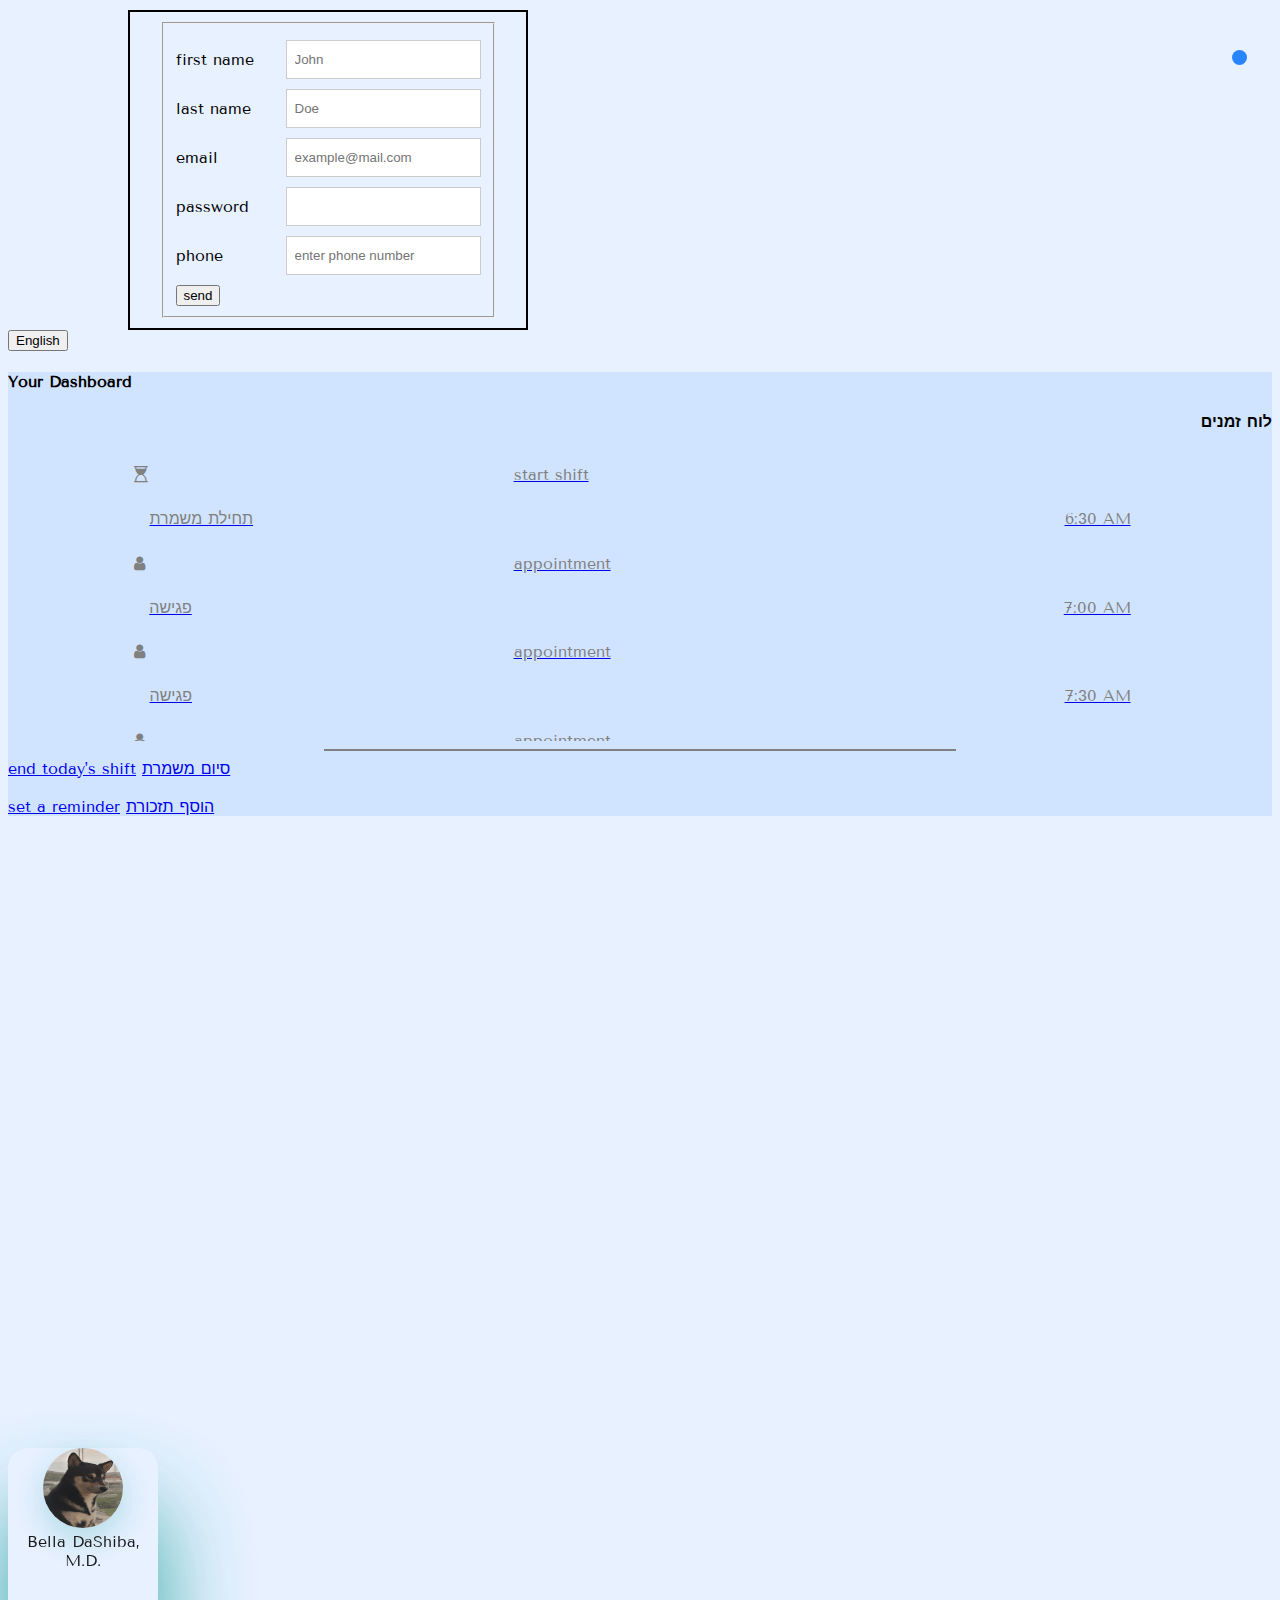
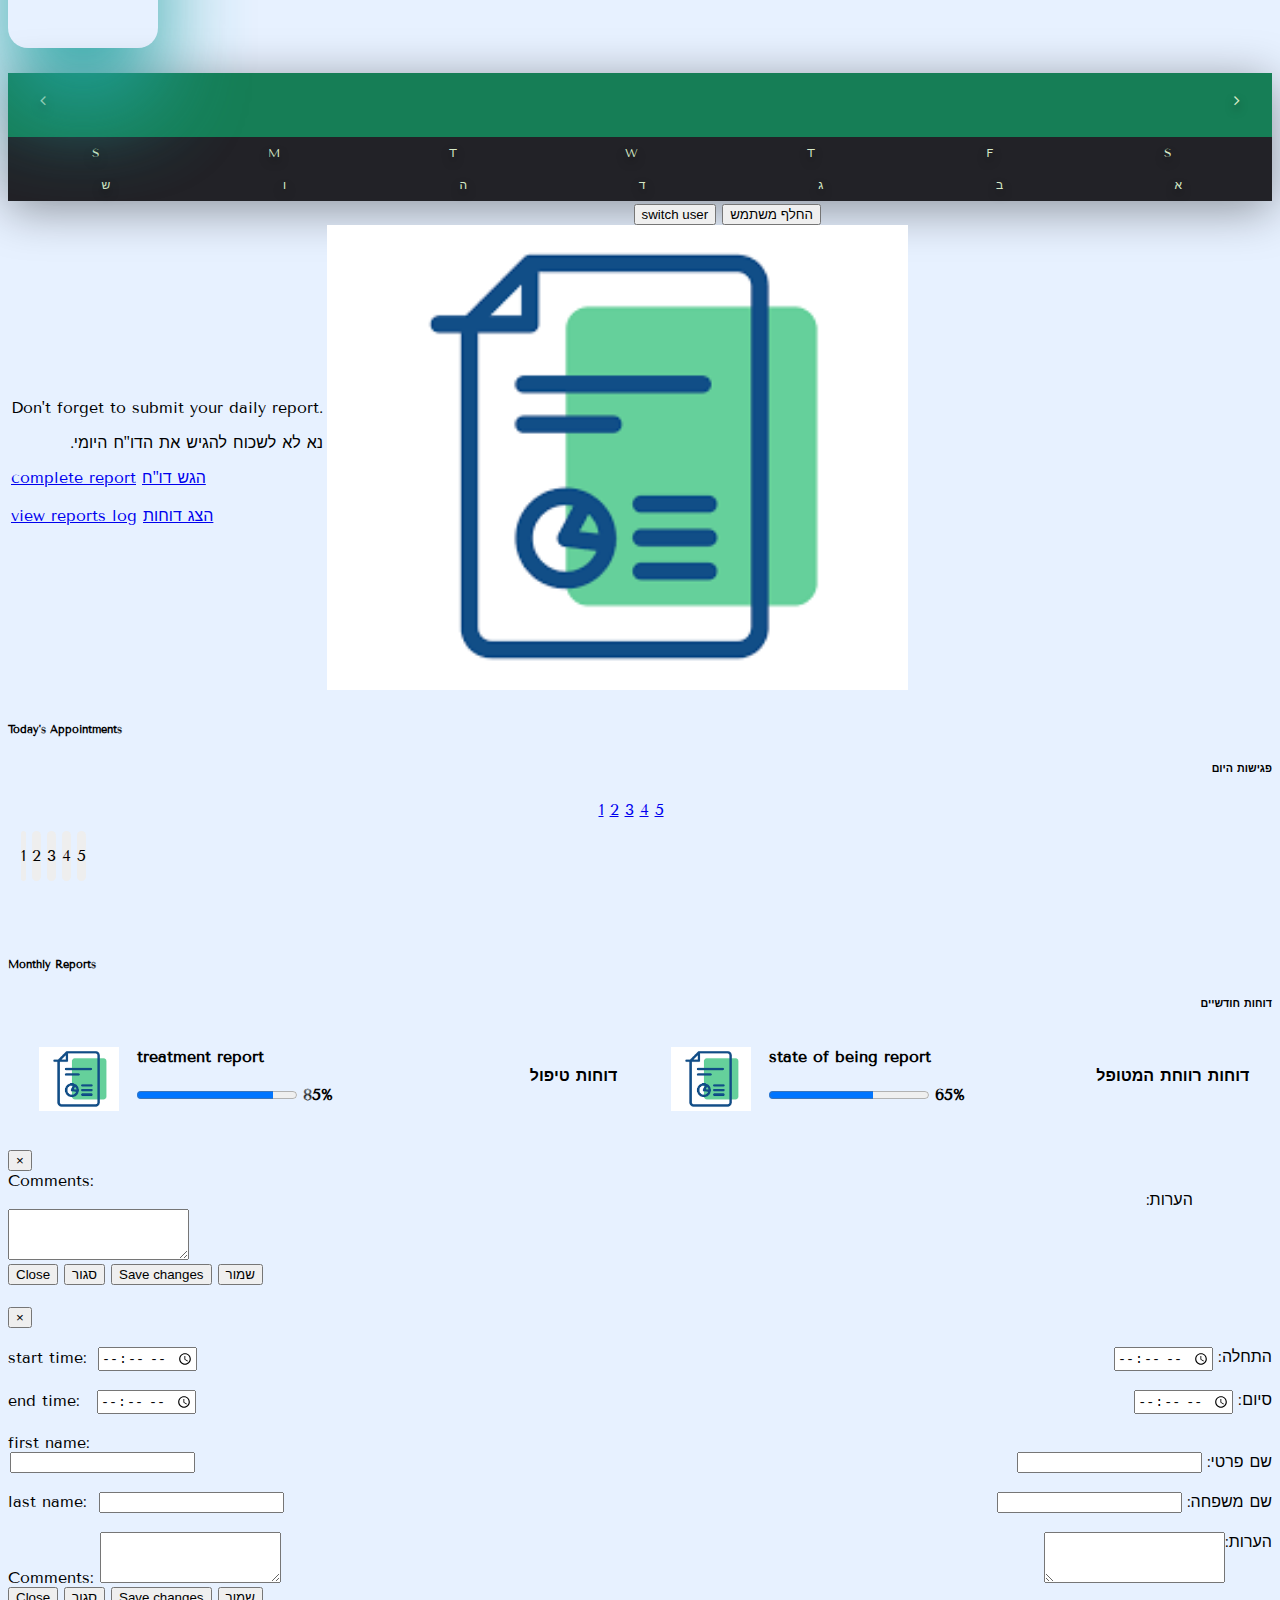
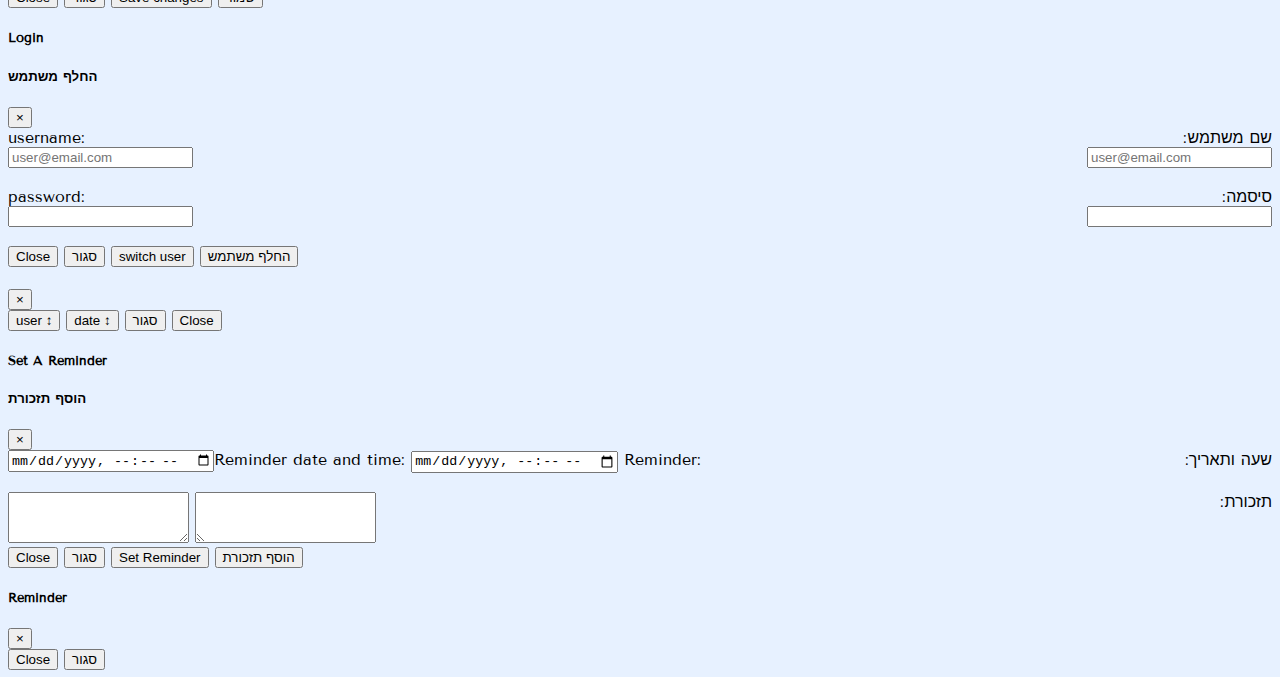
==== commit d99d3e7c: "get daily report from PHP server" ====
--- a/index.html
+++ b/index.html
@@ -28,6 +28,35 @@
         E-mail: <input type="text" name="email"><br>
         <input type="submit">
     </form> -->
+
+    <div id="user-info">
+        <!-- id, fname, lname, username, password, phone -->
+        <form name="user" action="" id="user-info-form">
+            <fieldset>
+                <div class="input-box">
+                    <label for="fname" id="fname_label">first name</label>
+                    <input type="text" name="fname" id="fname" minlength="3" placeholder="John" class="text-input" required/>
+                </div>
+                <div class="input-box">
+                    <label for="lname" id="lname_label">last name</label>
+                    <input type="text" name="lname" id="lname" minlength="3" placeholder="Doe" class="text-input" required/>
+                </div>
+                <div class="input-box">
+                    <label for="email" id="email_label">email</label>
+                    <input type="email" name="email" id="email" placeholder="example@mail.com" class="text-input" required/>
+                </div>
+                <div class="input-box">
+                    <label for="password" id="password_label">password</label>
+                    <input type="password" name="password" id="password" placeholder="" class="text-input" required/>
+                </div>
+                <div class="input-box">
+                    <label for="phone" id="phone_label">phone</label>
+                    <input type="text" name="phone" id="phone" placeholder="enter phone number" class="text-input" required/>
+                </div>
+                <input type="submit" name="submit" class="button" id="submit_btn" value="send" />
+            </fieldset>
+        </form>
+    </div>
 
     <div>
         <div id="success" class="alert-off">
--- a/index.css
+++ b/index.css
@@ -1,3 +1,34 @@
+*{
+    box-sizing: border-box;
+}
+div#user-info{
+    width: 400px;
+    display: flex;
+    align-items: stretch;
+    justify-content: space-evenly;
+    border: 2px solid black;
+    padding: 10px;
+    margin-left: 120px;
+    margin-top: 10px;
+}
+div.input-box{
+    display: flex;
+    margin: 10px 0;
+    flex-wrap: wrap;
+}
+div.input-box label{
+    display: inline-block;
+    min-width: 100px;
+    margin: 10px 10px 10px 0;
+    width: 20%;
+}
+div.input-box input{
+    font-size: 1.5 rem;
+    border: 1px solid #ccc;
+    padding: 4px 8px;
+    flex: 1;
+}
+
 
 .dashboard { background-color: rgba(20, 121, 255, 0.1); }
 .shift { background-color: rgba(20, 121, 255, 0.2); }
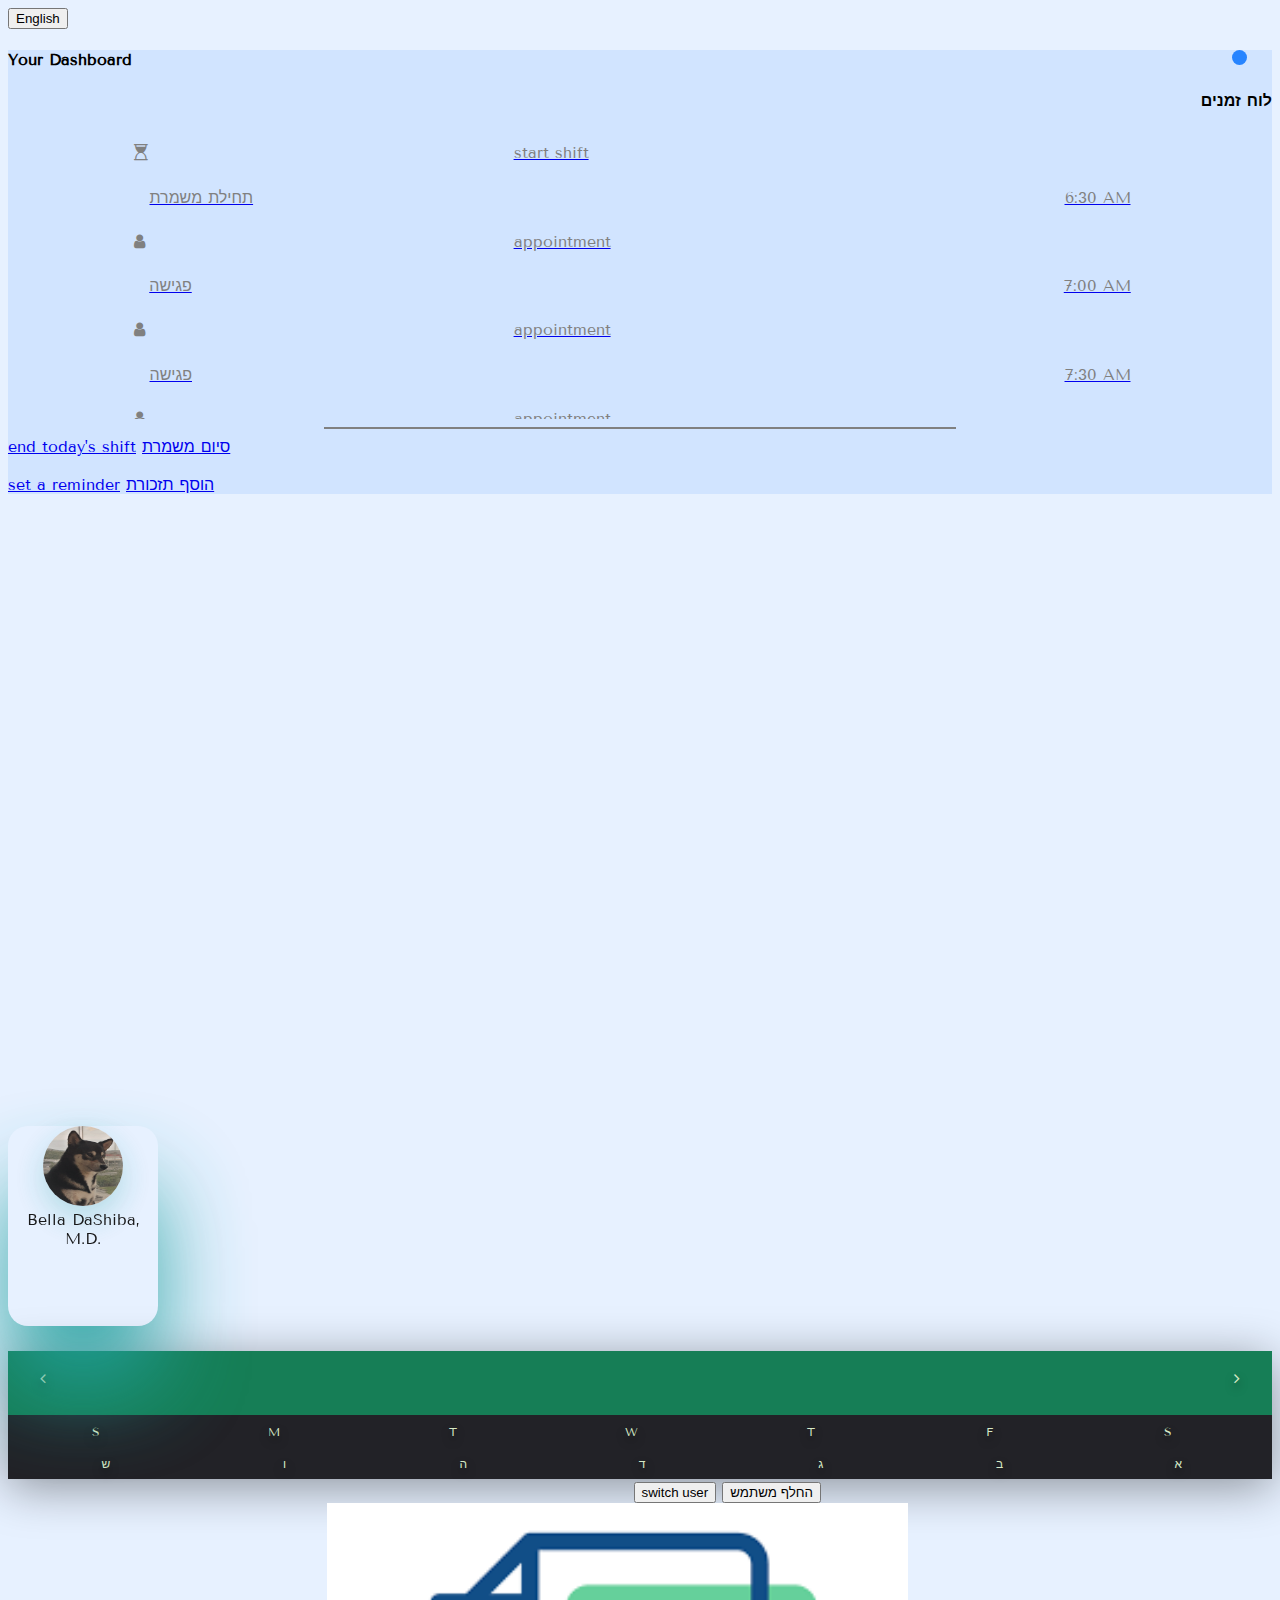
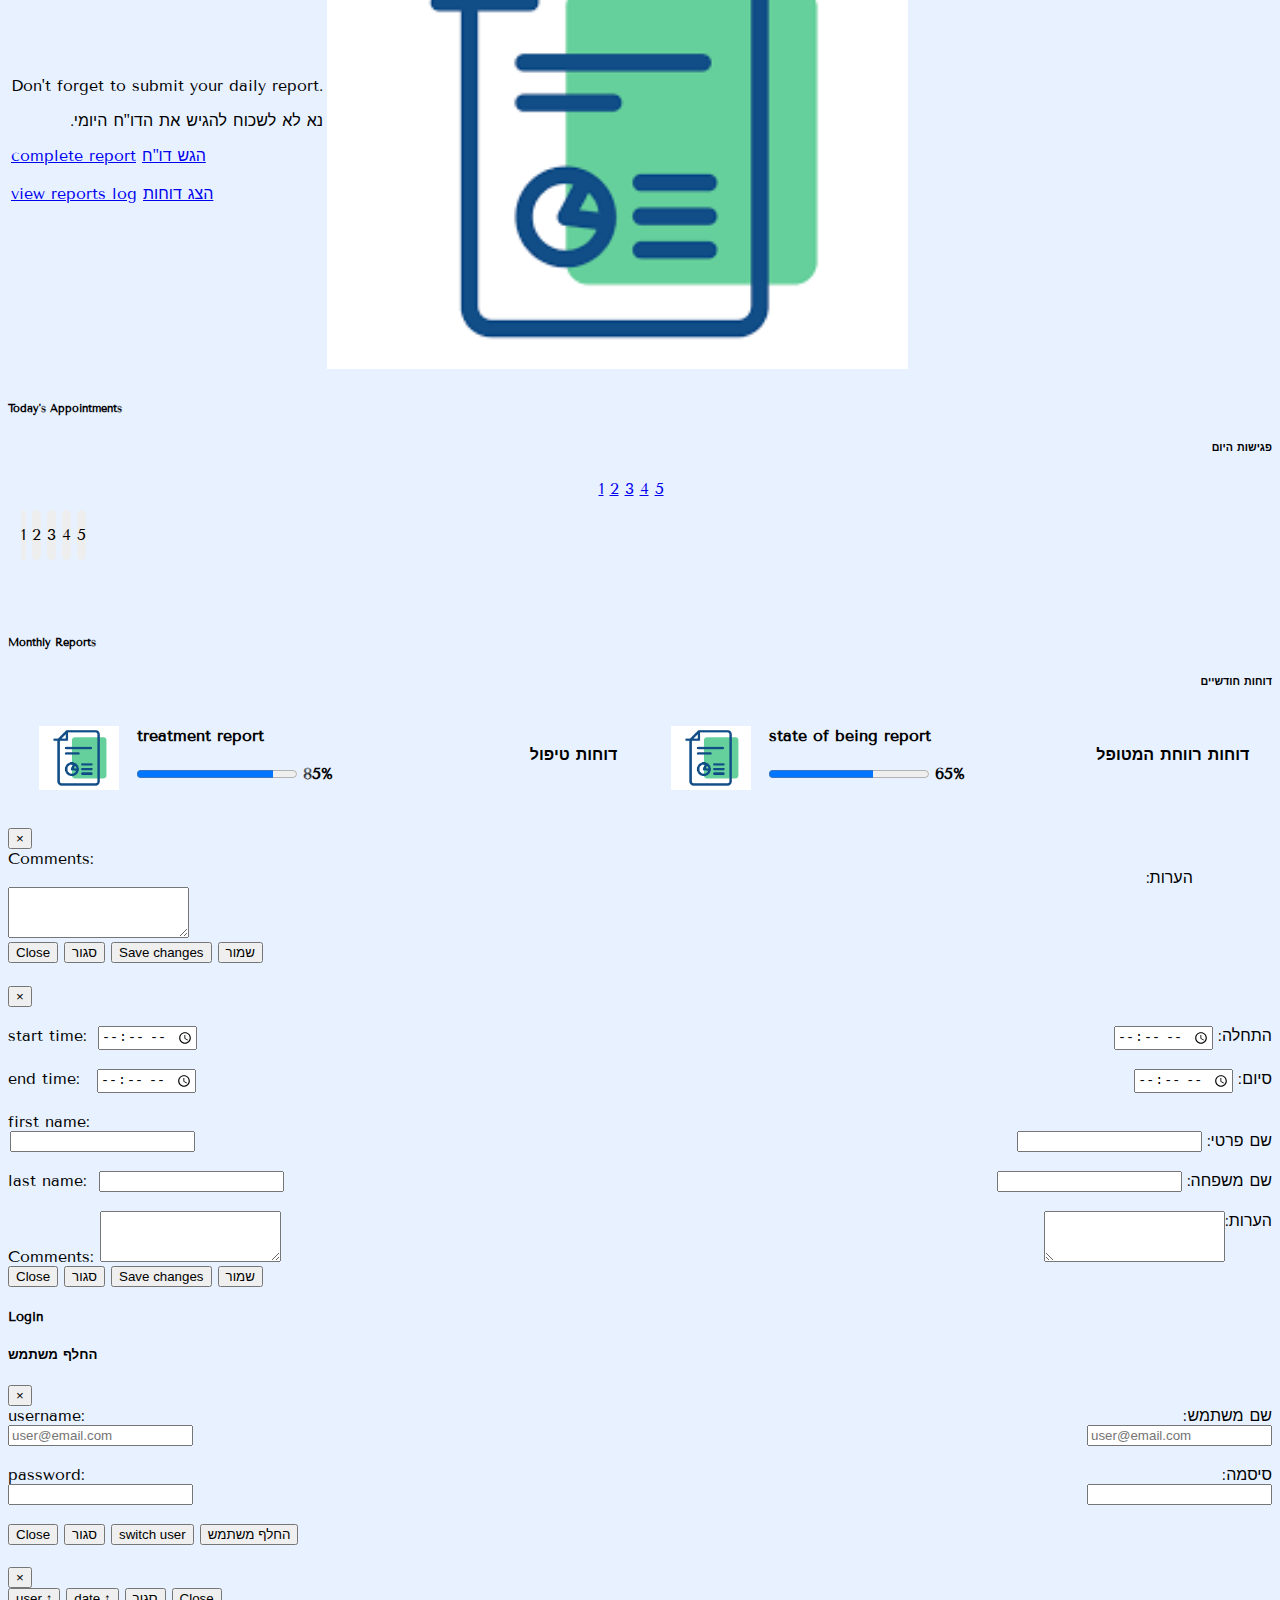
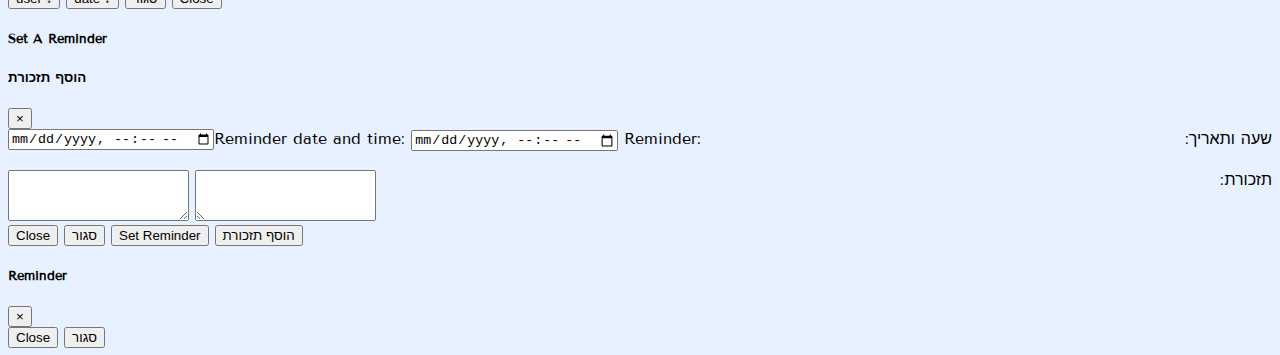
==== commit 8222470c: "add user info to session arr separate create user page" ====
--- a/index.html
+++ b/index.html
@@ -29,8 +29,7 @@
         <input type="submit">
     </form> -->
 
-    <div id="user-info">
-        <!-- id, fname, lname, username, password, phone -->
+    <!-- <div id="user-info">
         <form name="user" action="" id="user-info-form">
             <fieldset>
                 <div class="input-box">
@@ -56,7 +55,7 @@
                 <input type="submit" name="submit" class="button" id="submit_btn" value="send" />
             </fieldset>
         </form>
-    </div>
+    </div> -->
 
     <div>
         <div id="success" class="alert-off">
--- a/index.css
+++ b/index.css
@@ -1,7 +1,7 @@
 *{
     box-sizing: border-box;
 }
-div#user-info{
+/* div#user-info{
     width: 400px;
     display: flex;
     align-items: stretch;
@@ -27,7 +27,7 @@
     border: 1px solid #ccc;
     padding: 4px 8px;
     flex: 1;
-}
+} */
 
 
 .dashboard { background-color: rgba(20, 121, 255, 0.1); }
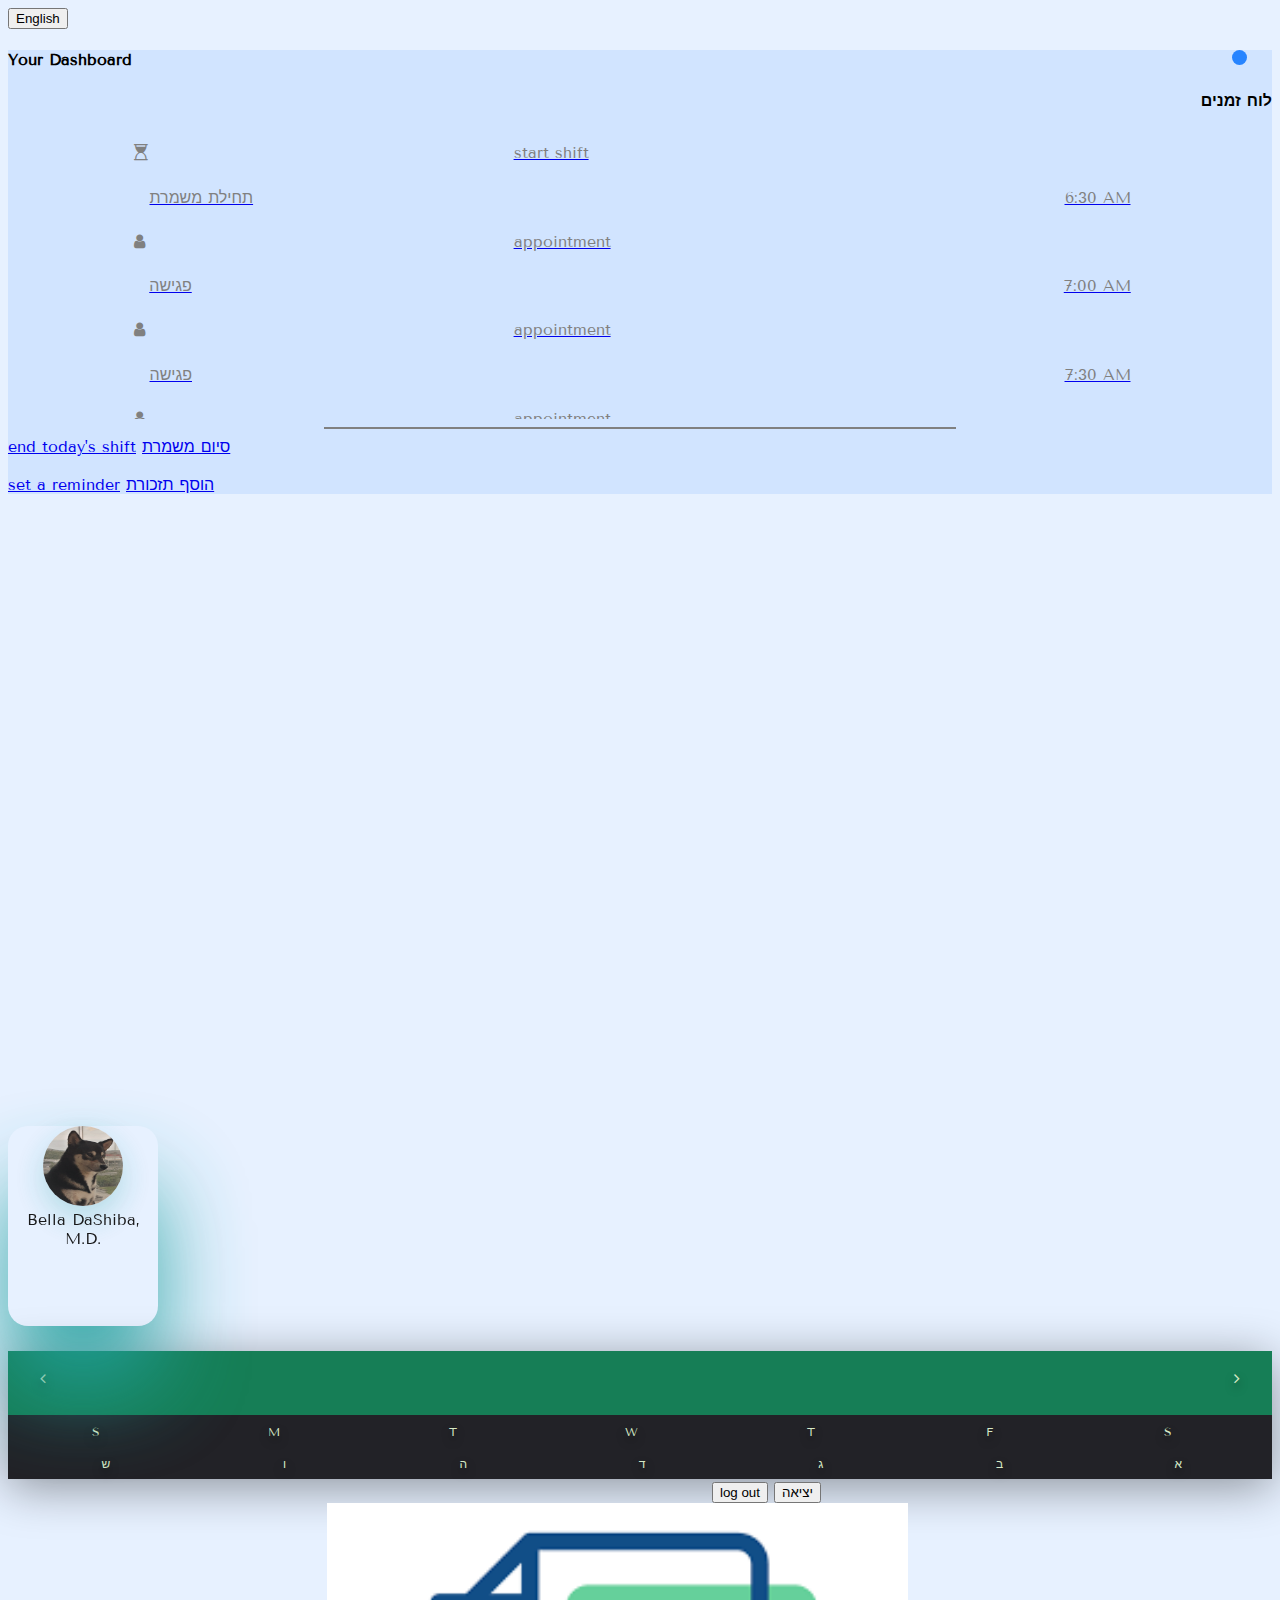
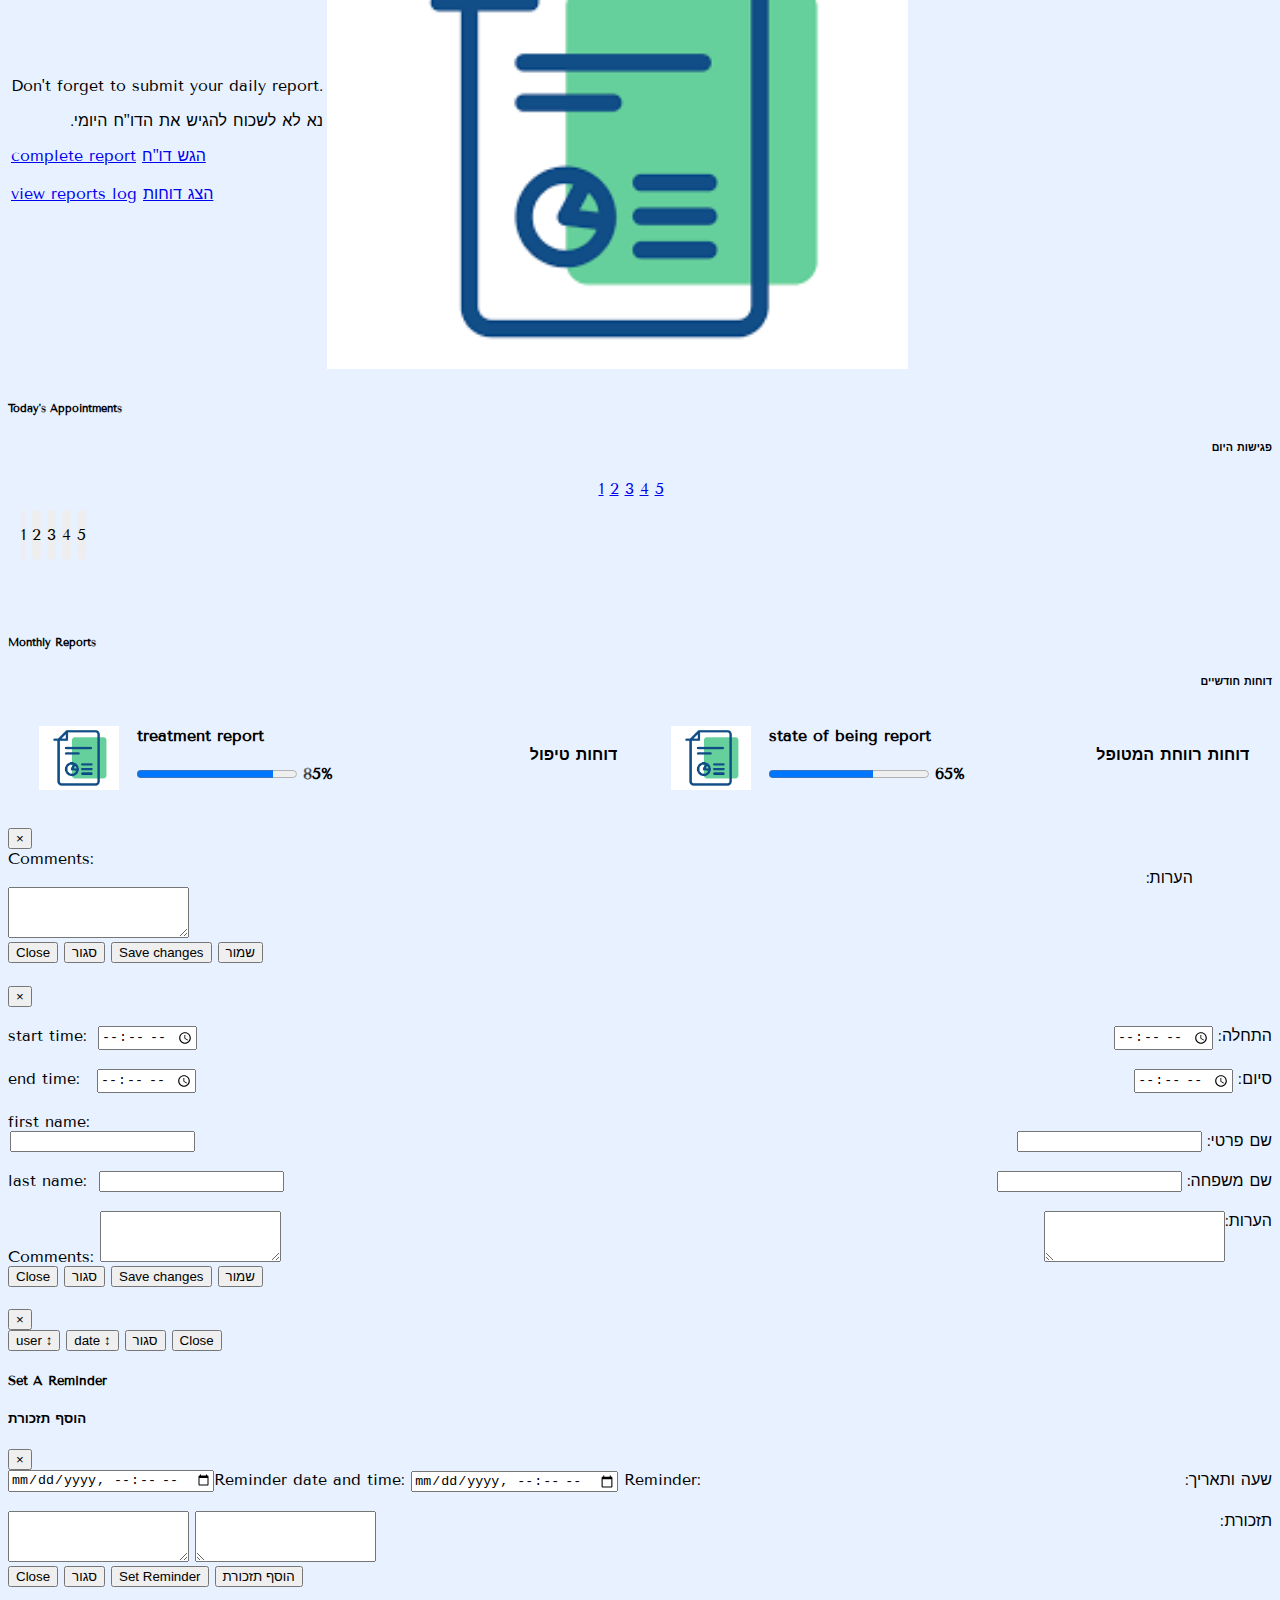
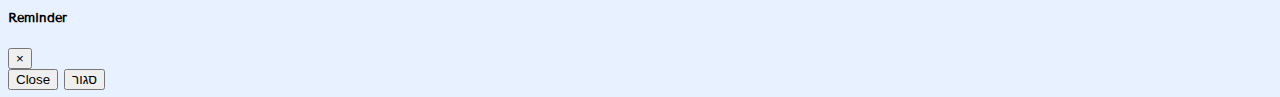
==== commit 01b40b80: "logout and create patient" ====
--- a/index.html
+++ b/index.html
@@ -263,13 +263,13 @@
                                                 <div id="switch-user-container">
                                                     <button type="button" id="switch-user"
                                                         class="btn btn-info mb-2 border-0 shadow"
-                                                        data-toggle="modal" data-target="#userModal" lang="en">
-                                                        switch user
+                                                        onclick="logout(event)" lang="en">
+                                                        log out
                                                     </button>
                                                     <button type="button" id="switch-user-heb"
                                                         class="btn btn-info mb-2 border-0 shadow"
-                                                        data-toggle="modal" data-target="#userModal" lang="he">
-                                                        החלף משתמש
+                                                        onclick="logout(event)" lang="he">
+                                                        יציאה
                                                     </button>
                                                 </div>
                                                 <div class="text-center">
@@ -568,7 +568,7 @@
     </div>
 
     <!-- User Modal -->
-    <div class="modal fade" id="userModal" tabindex="-1" role="dialog" aria-labelledby="userModalTitle"
+    <!-- <div class="modal fade" id="userModal" tabindex="-1" role="dialog" aria-labelledby="userModalTitle"
         aria-hidden="true">
         <div class="modal-dialog modal-dialog-centered modal-sm" role="document">
             <div class="modal-content">
@@ -616,7 +616,7 @@
 
             </div>
         </div>
-    </div>
+    </div> -->
 
     <!-- Reports Log Modal -->
     <div class="modal fade" id="reportsModal" tabindex="-1" role="dialog" aria-labelledby="reportsModalTitle"
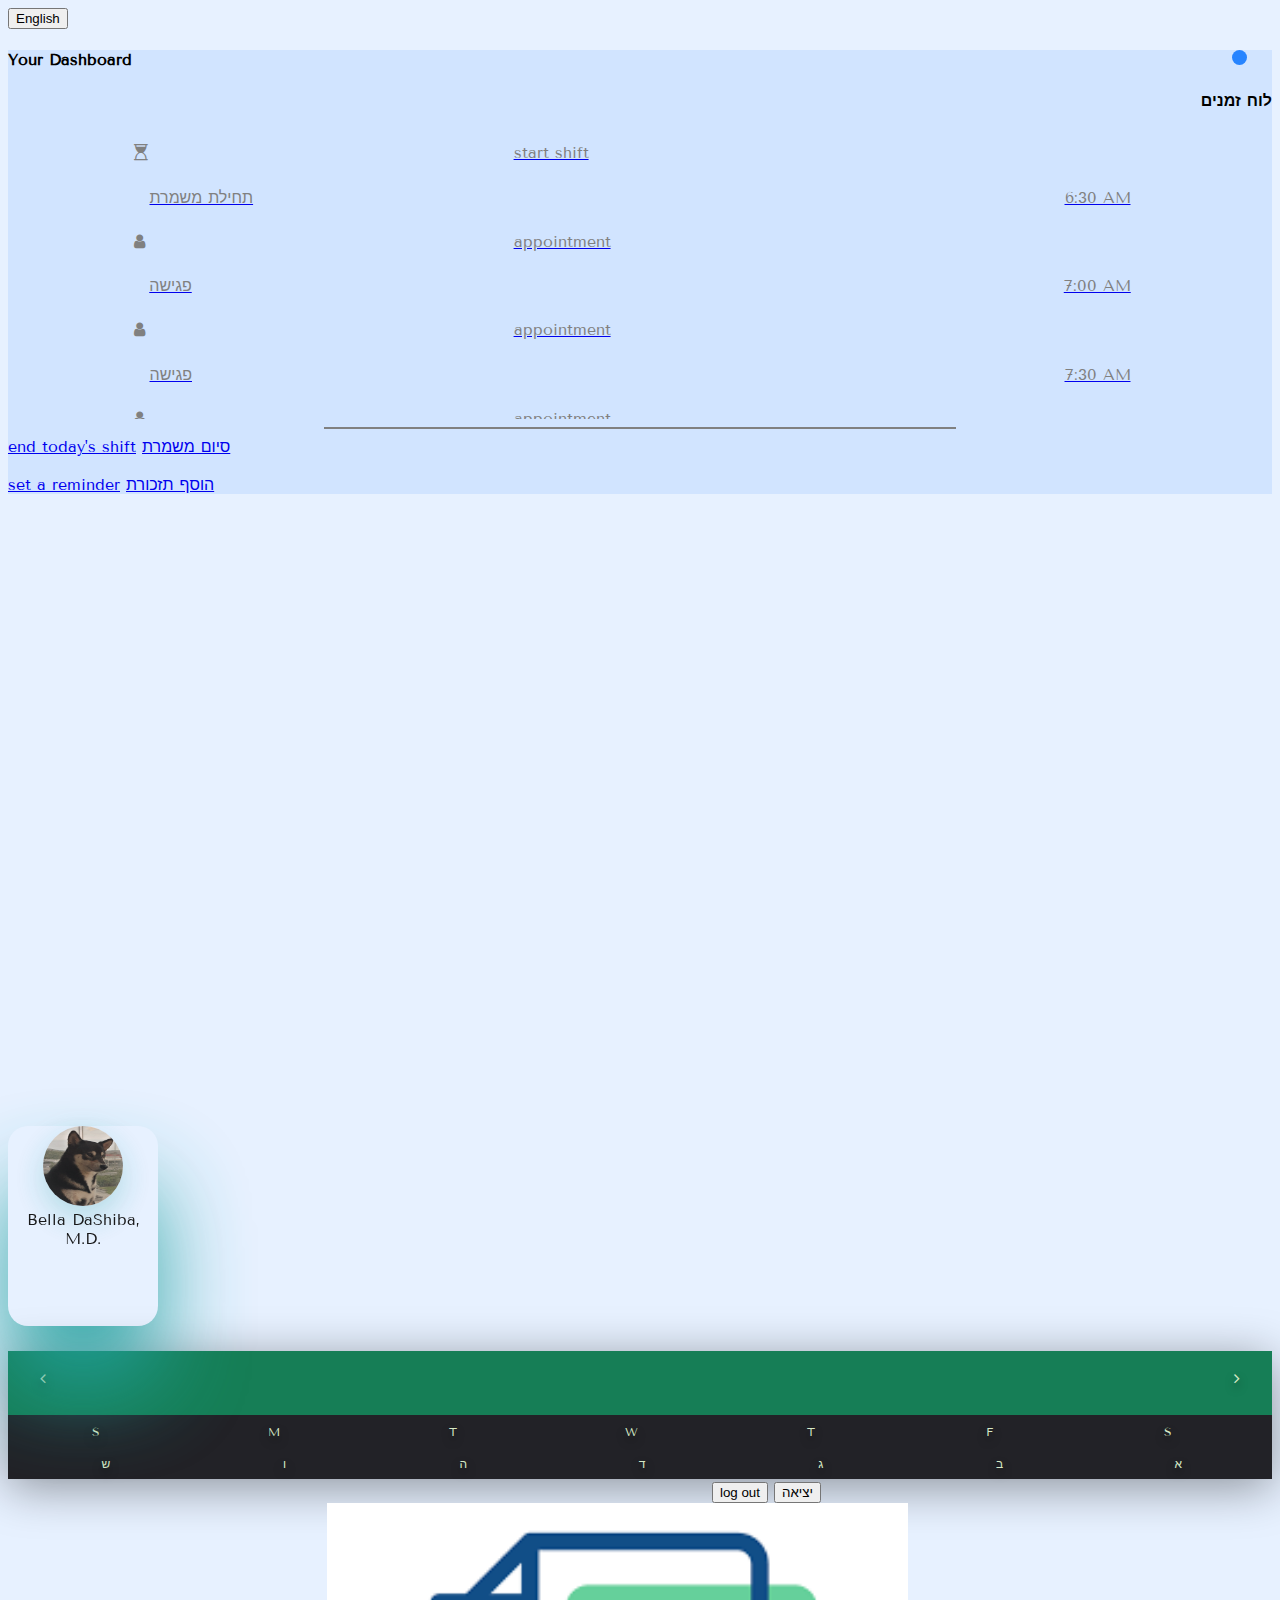
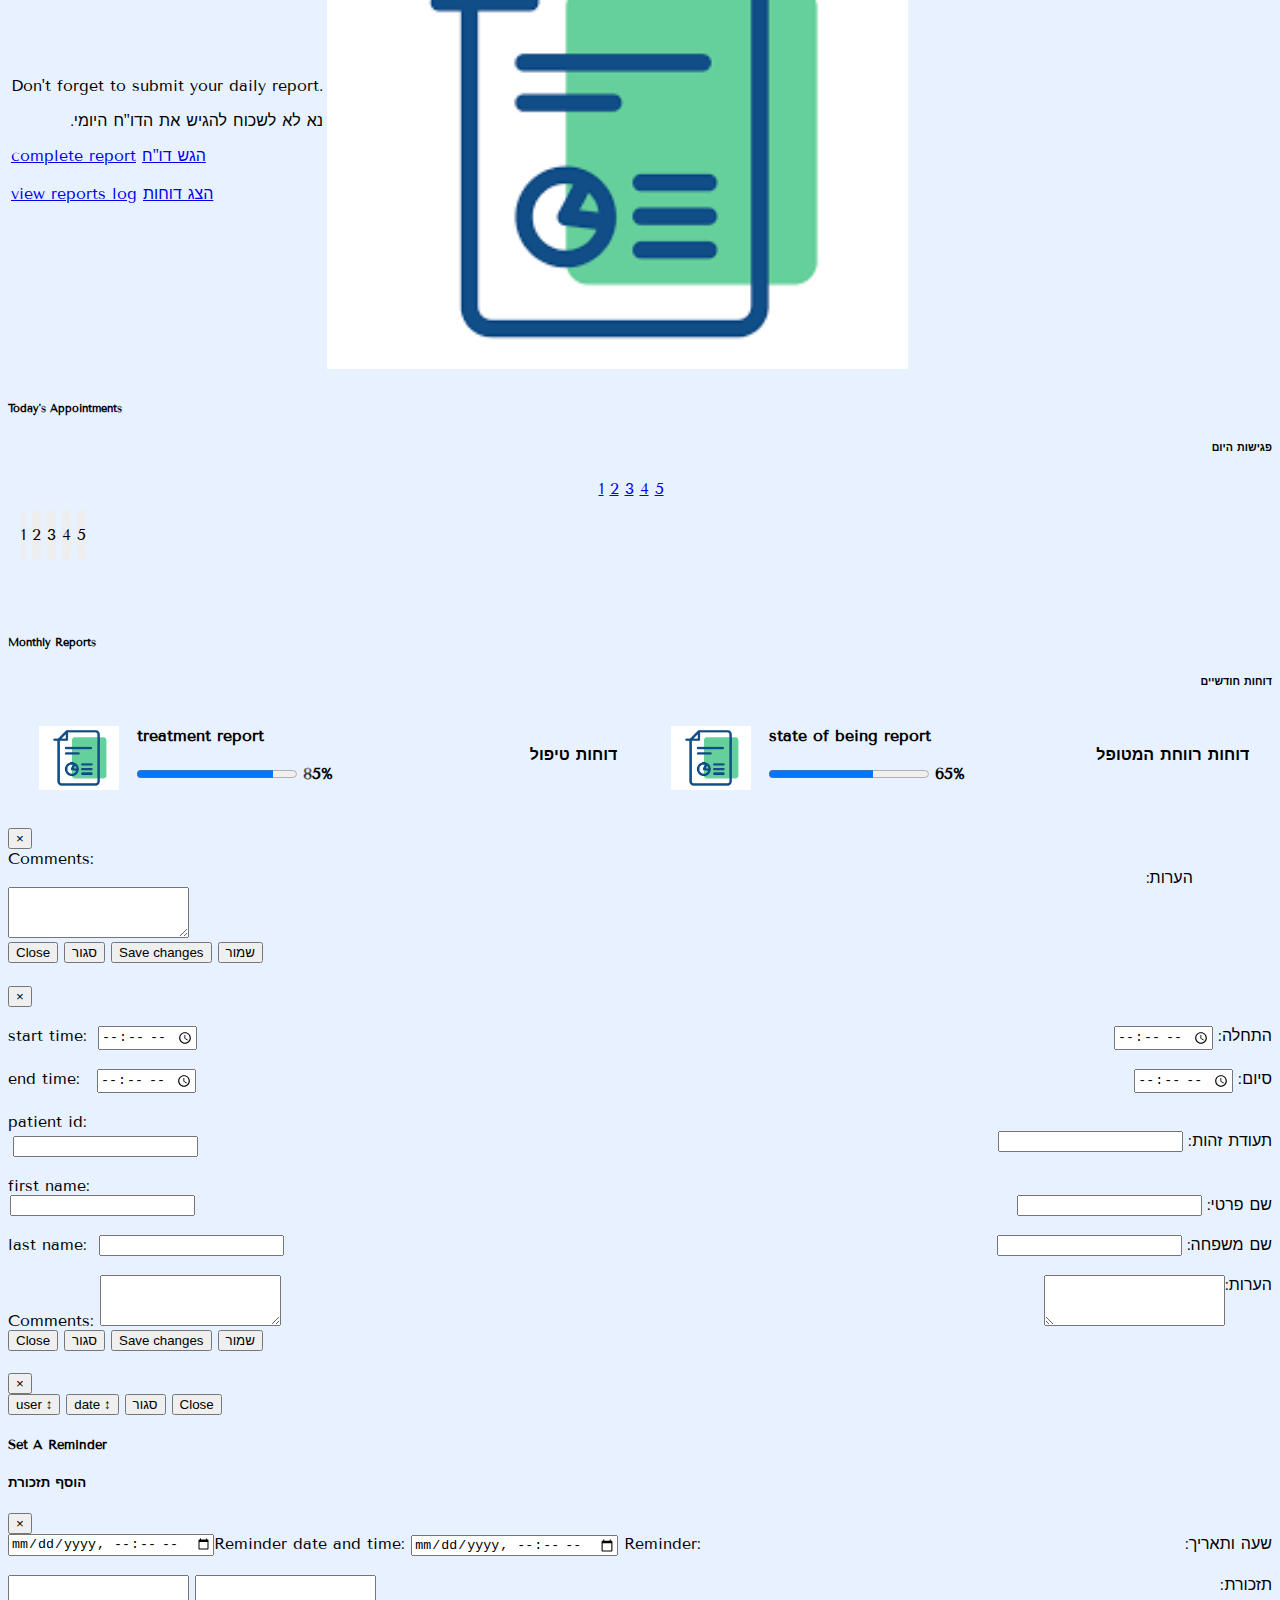
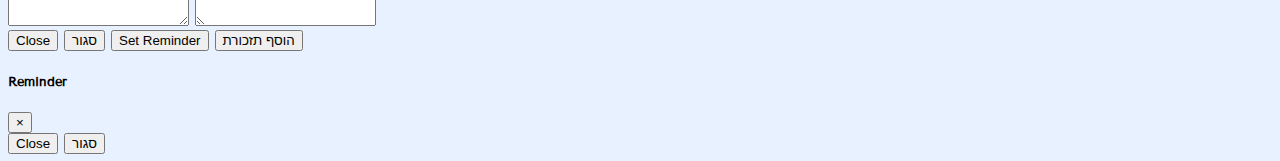
==== commit cd2cacdb: "set appointment" ====
--- a/index.html
+++ b/index.html
@@ -528,6 +528,14 @@
                                 </span>
                             </div>
                             <br>
+                            <label for="pId" lang="en">patient id:</label>
+                            <br lang="he">
+                            <label for="pId-he" lang="he" dir="rtl" style="float: right;">תעודת זהות:</label>
+                            <input type="text" id="pId" name="pId" lang="en" required>
+                            <input type="text" id="pId-he" name="pId-he" lang="he" required
+                                style="float: right; margin-right: 5px;">
+                            <br>
+                            <br>
                             <label for="first-name" lang="en">first name:</label>
                             <br lang="he">
                             <label for="first-name-he" lang="he" dir="rtl" style="float: right;">שם פרטי:</label>
@@ -656,7 +664,7 @@
                     </button>
                 </div>
                 <div class="modal-body" id="reportsModalBody" style="max-height: 400px; overflow: auto;">
-                    <form onsubmit="setReminder()">
+                    <form onsubmit="setReminder(event)">
                         <div class="form-group">
                             <label for="reminder-time" lang="en">Reminder date and time:</label>
                             <label for="reminder-time-he" lang="he" dir="rtl" style="float: right;">שעה ותאריך:</label>
--- a/index.css
+++ b/index.css
@@ -487,6 +487,10 @@
 #app-start-time, #app-end-time{
     margin-left: 5px;
 }
+#pId{
+    margin-left: 5px;
+    margin-top: 5px;
+}
 #first-name{
     margin-left: 2px;
 }
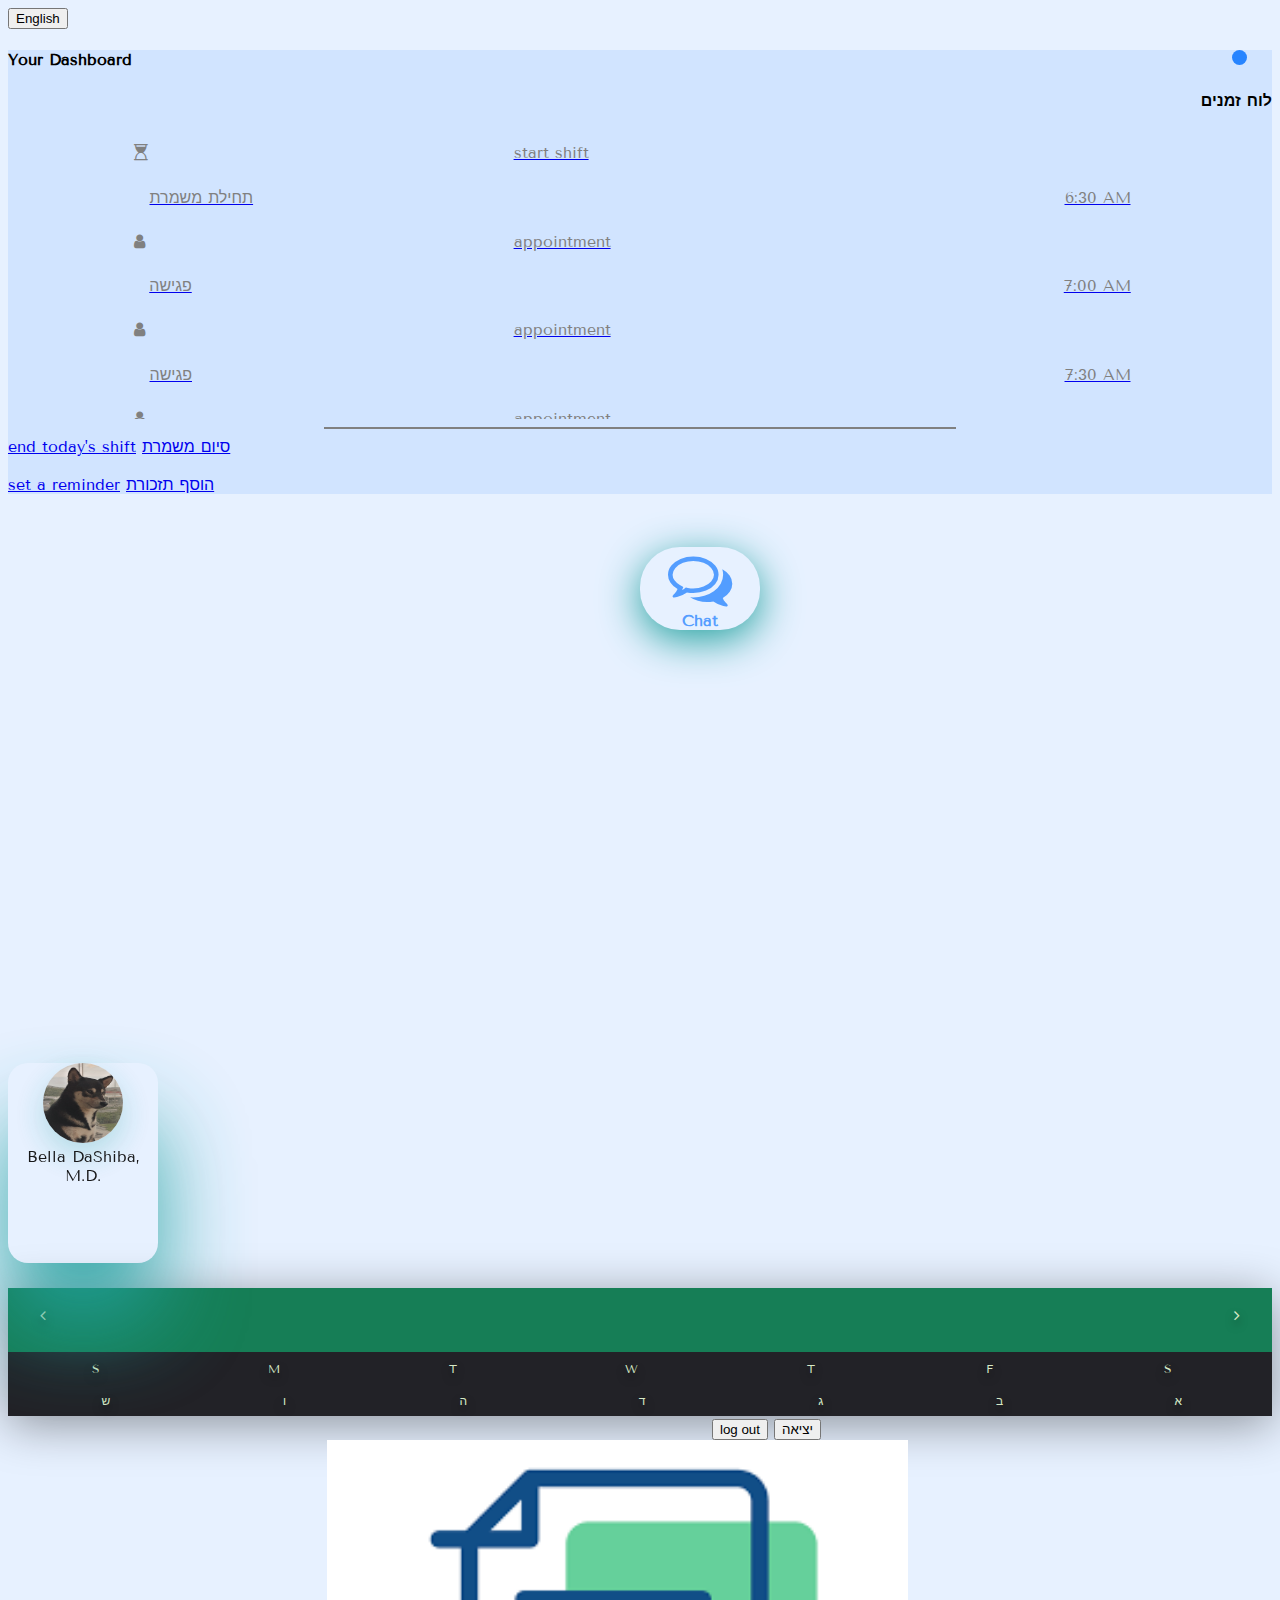
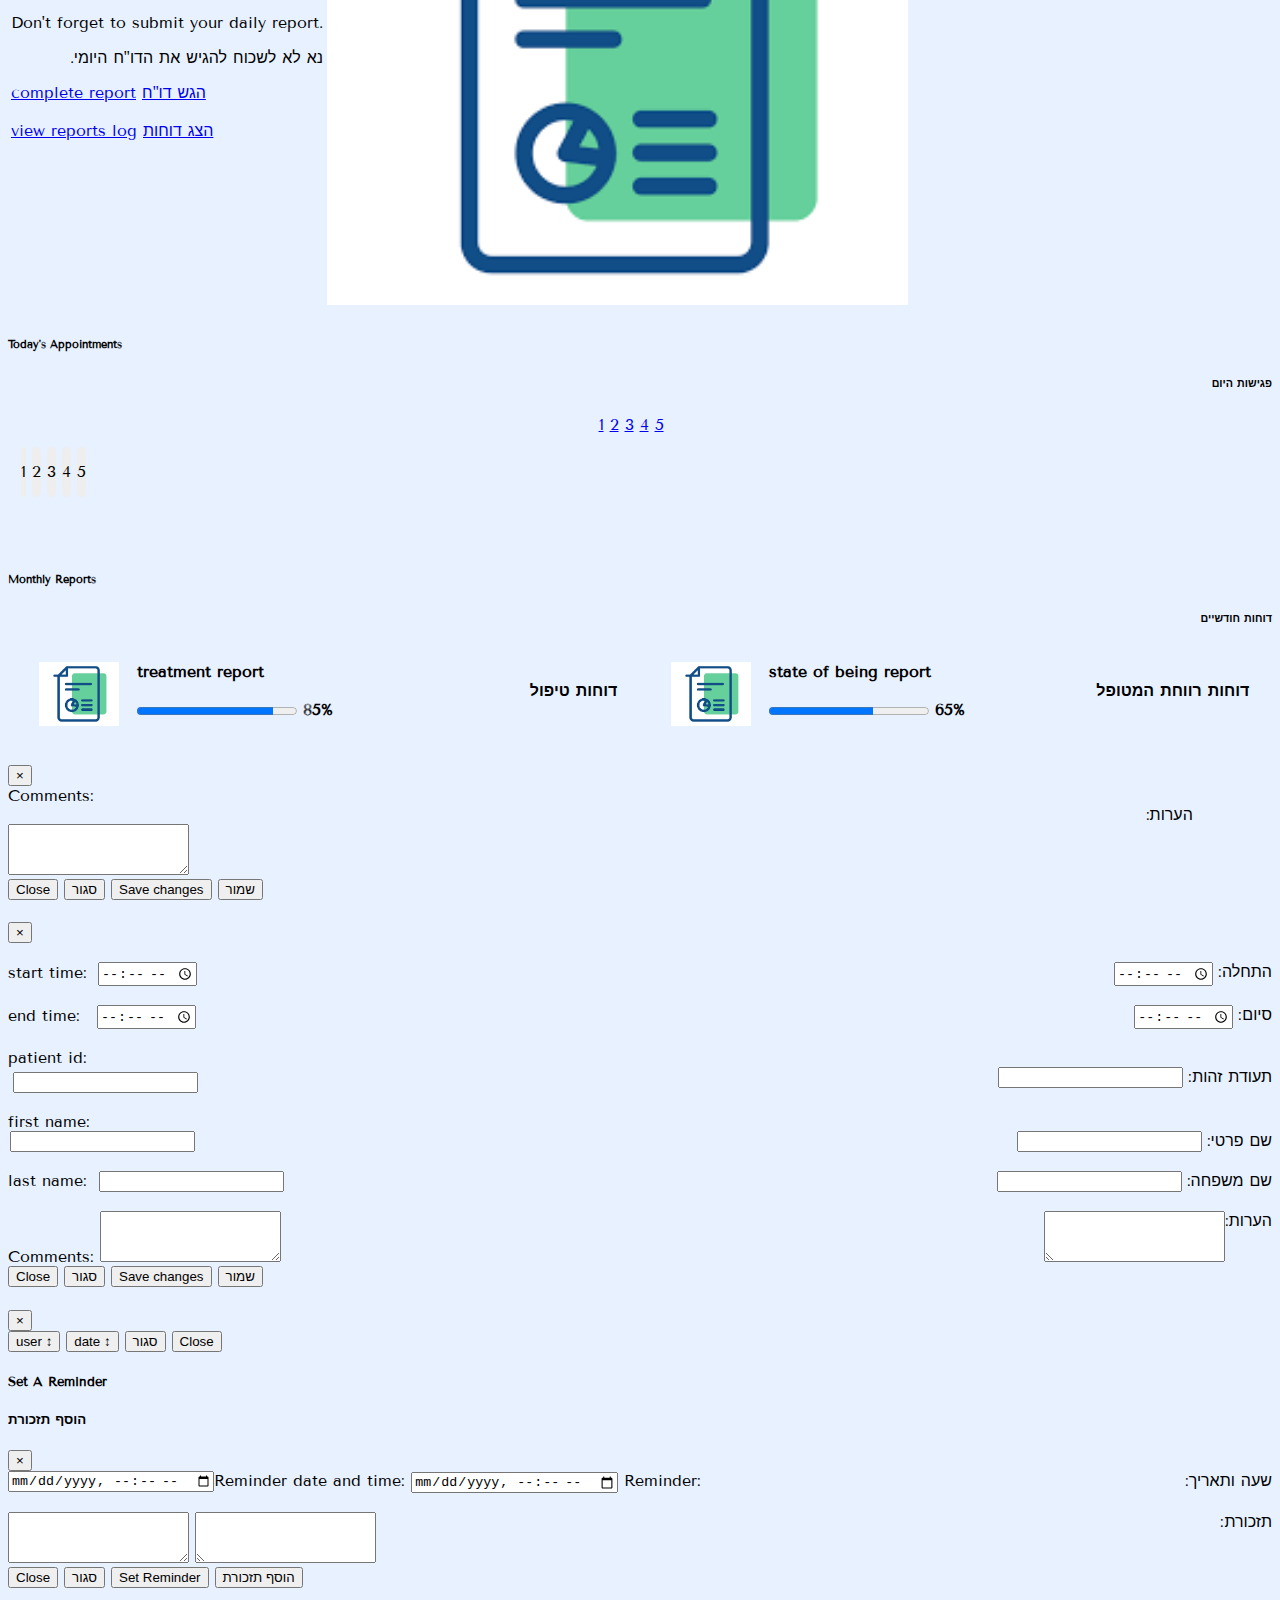
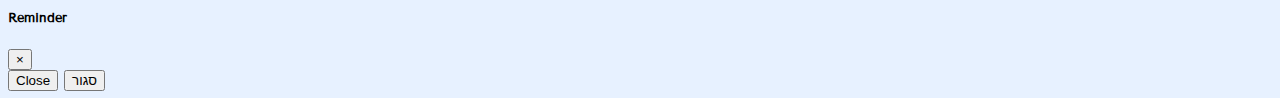
==== commit 2ac40dd5: "disable chat link" ====
--- a/index.html
+++ b/index.html
@@ -10,53 +10,18 @@
     <link rel="stylesheet" href="https://cdn.jsdelivr.net/npm/bootstrap@4.5.3/dist/css/bootstrap.min.css"
         integrity="sha384-TX8t27EcRE3e/ihU7zmQxVncDAy5uIKz4rEkgIXeMed4M0jlfIDPvg6uqKI2xXr2" crossorigin="anonymous">
     <link href='https://fonts.googleapis.com/css?family=Tenor Sans' rel='stylesheet'>
-    <link rel="stylesheet" href="index.css">
-    <link rel="stylesheet" href="index_calendar.css">
-    <script type="text/javascript" src="index.js"></script>
-    <script type="text/javascript" src="index_reminders.js"></script>
-    <script type="text/javascript" src="index_calendar.js"></script>
-    <script type="text/javascript" src="appSched.js"></script>
+    <link rel="stylesheet" href="css/index.css">
+    <link rel="stylesheet" href="css/index_calendar.css">
+    <!-- <link rel="stylesheet" href="css/navbar.css"> -->
+    <script type="text/javascript" src="javascript/index.js"></script>
+    <script type="text/javascript" src="javascript/index_reminders.js"></script>
+    <script type="text/javascript" src="javascript/index_calendar.js"></script>
+    <script type="text/javascript" src="javascript/appSched.js"></script>
     <title>Document</title>
 </head>
 
 <body class="dashboard" style="font-family: Tenor Sans, Arial, Helvetica, sans-serif;">
     <!-- alerts -->
-
-    <!-- test PHP form submission to Apache server  -->
-    <!-- <form action="http://localhost/formResp.php" method="post">
-        Name: <input type="text" name="name"><br>
-        E-mail: <input type="text" name="email"><br>
-        <input type="submit">
-    </form> -->
-
-    <!-- <div id="user-info">
-        <form name="user" action="" id="user-info-form">
-            <fieldset>
-                <div class="input-box">
-                    <label for="fname" id="fname_label">first name</label>
-                    <input type="text" name="fname" id="fname" minlength="3" placeholder="John" class="text-input" required/>
-                </div>
-                <div class="input-box">
-                    <label for="lname" id="lname_label">last name</label>
-                    <input type="text" name="lname" id="lname" minlength="3" placeholder="Doe" class="text-input" required/>
-                </div>
-                <div class="input-box">
-                    <label for="email" id="email_label">email</label>
-                    <input type="email" name="email" id="email" placeholder="example@mail.com" class="text-input" required/>
-                </div>
-                <div class="input-box">
-                    <label for="password" id="password_label">password</label>
-                    <input type="password" name="password" id="password" placeholder="" class="text-input" required/>
-                </div>
-                <div class="input-box">
-                    <label for="phone" id="phone_label">phone</label>
-                    <input type="text" name="phone" id="phone" placeholder="enter phone number" class="text-input" required/>
-                </div>
-                <input type="submit" name="submit" class="button" id="submit_btn" value="send" />
-            </fieldset>
-        </form>
-    </div> -->
-
     <div>
         <div id="success" class="alert-off">
             <div class="centerAlert">Successful Alert !!!</div>
@@ -71,6 +36,7 @@
             <div class="centerAlert" id="reminderAlertText">Reminder Alert !!!</div>
         </div>
     </div>
+
     <div class="container mt-5">
         <div id="switch-lang-container">
             <button type="button" id="switch-lang" class="btn btn-info mb-2 border-0 shadow">
@@ -167,8 +133,18 @@
                     </div>
                 </div>
                 <div class="profile-container">
+                    <!-- <a href="http://127.0.0.1:5500/chatLogin.html"> -->
+                    <a href="#">
+                    <div class="card shadow-lg chatIcon">
+                        <div class="card-body p-1">
+                            <i class="fa fa-comments-o fa-4x"></i>
+                        </div>
+                        <B>Chat</B>
+                    </div>
+                    </a>
                     <div class="card shadow profile" style="text-align: center;">
                         <span class="profile-image-container">
+                            <!-- <i class="fa fa-comments fa-5x" style="z-index: 2; position: absolute;"></i> -->
                             <img class="card-body p-1 mt-5 profile-image" src="./assets/bellaDaShibaR.jpg" height="80px"
                                 width="80px" alt="avatar" alt="Card image cap">
                             <div class="card-body p-1">
@@ -321,61 +297,6 @@
                             </div>
 
                             <ul class="flex-container" id="todayAppContainer">
-                                <!-- <li class="flex-item">
-                                    <div class="card shadow" style="text-align: center;">
-                                        <span class="border border-light rounded">
-                                            <img class="card-body p-1" src="./assets/personIcon.png" height="80px"
-                                                width="80px" alt="avatar" alt="Card image cap">
-                                            <div class="card-body p-1">
-                                                <div id="patient1">patient</div>
-                                            </div>
-                                        </span>
-                                    </div>
-                                </li>
-                                <li class="flex-item">
-                                    <div class="card shadow" style="text-align: center;">
-                                        <span class="border border-primary rounded">
-                                            <img class="card-body p-1" src="./assets/personIcon.png" height="80px"
-                                                width="80px" alt="avatar" alt="Card image cap">
-                                            <div class="card-body p-1">
-                                                <div id="patient2">patient</div>
-                                            </div>
-                                        </span>
-                                    </div>
-                                </li>
-                                <li class="flex-item">
-                                    <div class="card shadow" style="text-align: center;">
-                                        <span class="border border-light rounded">
-                                            <img class="card-body p-1" src="./assets/personIcon.png" height="80px"
-                                                width="80px" alt="avatar" alt="Card image cap">
-                                            <div class="card-body p-1">
-                                                <div id="patient3">patient</div>
-                                            </div>
-                                        </span>
-                                    </div>
-                                </li>
-                                <li class="flex-item">
-                                    <div class="card shadow" style="text-align: center;">
-                                        <span class="border border-light rounded">
-                                            <img class="card-body p-1" src="./assets/personIcon.png" height="80px"
-                                                width="80px" alt="avatar" alt="Card image cap">
-                                            <div class="card-body p-1">
-                                                <div id="patient4">patient</div>
-                                            </div>
-                                        </span>
-                                    </div>
-                                </li>
-                                <li class="flex-item">
-                                    <div class="card shadow" style="text-align: center;">
-                                        <span class="border border-light rounded">
-                                            <img class="card-body p-1" src="./assets/personIcon.png" height="80px"
-                                                width="80px" alt="avatar" alt="Card image cap">
-                                            <div class="card-body p-1">
-                                                <div id="patient5">patient</div>
-                                            </div>
-                                        </span>
-                                    </div>
-                                </li> -->
                             </ul>
                             <button class="direction" id="prev" onclick="prev()">&#8249;</button>
                             <button class="direction" id="next" onclick="next()">&#8250;</button>
@@ -444,19 +365,6 @@
             </div>
         </div>
     </div>
-    <!-- alerts -->
-
-    <!-- alert test buttons -->
-    <div class="btn-group">
-        <!-- <p>
-            <button id="success-btn" onclick="alertToast('success', 'testing success alert')">Success</button>
-            <button id="failure-btn" onclick="alertToast('failure', 'testing failure alert')">Failure</button>
-            <button id="warning-btn" onclick="alertToast('warning', 'testing warning alert')">Warning</button>
-        </p> -->
-        <!-- <button type="button" id="switch-lang" class="btn btn-info ml-1">
-            English
-        </button> -->
-    </div>
 
     <!-- Modal -->
     <div class="modal fade" id="exampleModalCenter" tabindex="-1" role="dialog"
@@ -575,57 +483,6 @@
         </div>
     </div>
 
-    <!-- User Modal -->
-    <!-- <div class="modal fade" id="userModal" tabindex="-1" role="dialog" aria-labelledby="userModalTitle"
-        aria-hidden="true">
-        <div class="modal-dialog modal-dialog-centered modal-sm" role="document">
-            <div class="modal-content">
-                <div class="modal-header">
-                    <h5 class="modal-title" lang="en">Login</h5>
-                    <h5 class="modal-title" lang="he">החלף משתמש</h5>
-                    <button type="button" class="close" data-dismiss="modal" aria-label="Close">
-                        <span aria-hidden="true">&times;</span>
-                    </button>
-                </div>
-                <div class="modal-body">
-                    <form onsubmit="switchUser(event)">
-                        <div class="form-group">
-                            <label for="username" lang="en">username:</label>
-                            <label for="username-he" lang="he" dir="rtl" style="float: right;  margin: 0;">שם
-                                משתמש:</label>
-                            <br>
-                            <input type="text" id="username" name="username" placeholder="user@email.com" lang="en"
-                                required>
-                            <input type="text" id="username-he" name="username-he" placeholder="user@email.com"
-                                lang="he" required style="float: right;">
-                            <br>
-                            <br>
-                            <label for="pwd" lang="en">password:</label>
-                            <label for="pwd-he" lang="he" dir="rtl" style="float: right; margin: 0;">סיסמה:</label>
-                            <br>
-                            <input type="password" id="pwd" name="pwd" lang="en" required>
-                            <input type="password" id="pwd-he" name="pwd-he" lang="he"
-                                required style="float: right;">
-                            <br>
-                            <br>
-                        </div>
-                        <div class="modal-footer pr-0 pb-0">
-                            <button type="button" class="btn btn-secondary" data-dismiss="modal"
-                                lang="en">Close</button>
-                            <button type="button" class="btn btn-secondary" data-dismiss="modal" lang="he"
-                                dir="rtl">סגור</button>
-                            <button type="submit" class="btn btn-primary" lang="en">switch user</button>
-                            <button type="submit" class="btn btn-primary"
-                                lang="he">החלף משתמש</button>
-                        </div>
-                    </form>
-
-                </div>
-
-            </div>
-        </div>
-    </div> -->
-
     <!-- Reports Log Modal -->
     <div class="modal fade" id="reportsModal" tabindex="-1" role="dialog" aria-labelledby="reportsModalTitle"
         aria-hidden="true">
--- a/css/index.css
+++ b/css/index.css
@@ -0,0 +1,613 @@
+*{
+    box-sizing: border-box;
+}
+/* div#user-info{
+    width: 400px;
+    display: flex;
+    align-items: stretch;
+    justify-content: space-evenly;
+    border: 2px solid black;
+    padding: 10px;
+    margin-left: 120px;
+    margin-top: 10px;
+}
+div.input-box{
+    display: flex;
+    margin: 10px 0;
+    flex-wrap: wrap;
+}
+div.input-box label{
+    display: inline-block;
+    min-width: 100px;
+    margin: 10px 10px 10px 0;
+    width: 20%;
+}
+div.input-box input{
+    font-size: 1.5 rem;
+    border: 1px solid #ccc;
+    padding: 4px 8px;
+    flex: 1;
+} */
+
+
+.dashboard { background-color: rgba(20, 121, 255, 0.1); }
+.shift { background-color: rgba(20, 121, 255, 0.2); }
+.current { background-color:white; }
+.dash-title {font-weight: bold;}
+.secondary {font-weight: bold;}
+.no-ptr {pointer-events: none;}
+.hide {display: none;}
+
+.current-card {
+    border: 2px solid rgb(151, 192, 250, 0.9);
+    box-shadow: 0px 10px 10px 5px #c3e6fd !important;
+}
+.image-dot {
+    height: 15px;
+    width: 15px;
+    border-radius: 100%;
+    background-color: rgba(20, 121, 255);
+    border: white;
+    position: absolute;
+    right: 33px;
+    top: 50px;
+}
+.profile-container{
+    text-align: center;
+}
+.chatIcon{
+    z-index: 2; 
+    position: absolute; 
+    bottom: 30%;
+    left: 50%; 
+    width: 120px; 
+    border-radius: 40px; 
+    color: rgba(20, 121, 255, 0.7);
+    box-shadow: 0px 10px 40px 0px #23A29F !important;
+}
+.profile-image-container{
+    text-align: center;
+}
+.profile-image{
+    border-radius: 50%;
+    box-shadow: 0px 12px 30px 0px #23A29F4D !important;
+}
+.profile{
+    box-shadow: 0px 60px 90px 0px #23A29F !important;
+    /* background-color: rgba(232, 241, 241, 0.01); */
+    opacity: 90%;
+    width: 150px;
+    height: 200px;
+    margin-top: 45%;
+    border-radius: 20px;
+}
+/* to prevent shifting of elements on modal closing */
+.modal-open{
+    padding:0 !important;
+    overflow-y: auto;
+}
+
+#switch-lang-container{
+    text-align: left;
+    /* float: right; */
+    /* margin-right: 9%;
+    margin-top: 2%;
+    margin-bottom: 1%; */
+}
+#switch-user-container{
+    text-align: right;
+    /* float: right; */
+    margin-right: 15%;
+    /* margin-top: 2%;
+    margin-bottom: 1%; */
+}
+.lang-user{
+    text-align: right;
+    /* margin-right: 9%;
+    margin-top: 2%;
+    margin-bottom: 1%; */
+}
+
+#todayAppContainer{
+    display: none;
+}
+#dot-container{
+    display: none;
+}
+.slider {
+    margin-left: 10px;
+    width: 97%;
+    text-align: center;
+    overflow: hidden;
+  }
+  .slides {
+    display: flex;
+    overflow-x: auto;
+    scroll-snap-type: x mandatory;
+    scroll-behavior: smooth;
+    -webkit-overflow-scrolling: touch;
+    /*
+    scroll-snap-points-x: repeat(300px);
+    scroll-snap-type: mandatory;
+    */
+  }
+  
+  .slides::-webkit-scrollbar {
+    width: 10px;
+    height: 10px;
+  }
+  .slides::-webkit-scrollbar-thumb {
+    background: black;
+    border-radius: 10px;
+  }
+  .slides::-webkit-scrollbar-track {
+    background: transparent;
+  }
+  .slides > div {
+    list-style-type:none;
+    scroll-snap-align: start;
+    flex-shrink: 0;
+    line-height: 50px;
+    margin: 1%;
+    margin-right: 3px;
+    margin-left: 3px;
+    border-radius: 10px;
+    background: #eee;
+    transform-origin: center center;
+    transform: scale(1);
+    transition: transform 0.5s;
+    position: relative;
+    
+    display: flex;
+    justify-content: center;
+    align-items: center;
+    font-size: 16px;
+  }
+  .slides > div > div.card.shadow {
+      min-width: calc(690px / 5);
+  }
+  .author-info {
+    background: rgba(0, 0, 0, 0.75);
+    color: white;
+    padding: 0.75rem;
+    text-align: center;
+    position: absolute;
+    bottom: 0;
+    left: 0;
+    width: 100%;
+    margin: 0;
+  }
+  .author-info a {
+    color: white;
+  }
+  #slideNumbers > button {
+    display: inline-flex;
+    width: 1.5rem;
+    height: 1.5rem;
+    background: #F5F5F5;
+    text-decoration: none;
+    align-items: center;
+    justify-content: center;
+    border-radius: 50%;
+    border: none;
+    margin: 0 0 0.5rem 0;
+    position: relative;
+  }
+  #slideNumbers > a:active {
+    top: 1px;
+  }
+  #slideNumbers > a:focus {
+    background: #000;
+  }
+
+
+.dot {
+    cursor: pointer;
+    height: 15px;
+    width: 15px;
+    margin: 0 2px;
+    background-color: #bbb;
+    border-radius: 50%;
+    display: inline-block;
+    transition: background-color 0.6s ease;
+}
+.active, .dot:hover {
+    background-color: #717171;
+}
+
+#repCommentLabel{
+    margin-left: 90%;
+}
+
+div.card.shadow.m {
+    transition: 100ms;
+}
+div.card.shadow.open {
+    transition: 50ms;
+}
+
+.m {
+    -webkit-transform-origin: 100% 50%;
+    transform-origin: 100% 50%;
+    transform: translateX(40px);
+    opacity: 0.1;
+}
+
+.o {
+    -webkit-transform-origin: 100% 50%;
+    transform-origin: 100% 50%;
+    transform: translateX(-40px);
+    opacity: 0.1;
+}
+
+.open {
+    -webkit-transform-origin: 100% 50%;
+    transform-origin: 100% 50%;
+    transform: translateX(0px);
+}
+
+/* container for listing appointments, patients, and report meters */
+.flex-container{
+    padding: 0;
+    margin: 0;
+    list-style: none;
+
+    -ms-box-orient: horizontal;
+    display: -webkit-box;
+    display: -moz-box;
+    display: -ms-flexbox;
+    display: -moz-flex;
+    display: -webkit-flex;
+    display: flex;
+
+    -webkit-justify-content: space-around;
+    justify-content: space-around;
+    -webkit-flex-flow: row wrap;
+    flex-flow: row-wrap;
+    -webkit-align-items: stretch;
+    align-items: stretch;
+}
+
+/* list of patients under today's appointments */
+.flex-item:nth-of-type(1){ flex-grow: 1;}
+.flex-item:nth-of-type(2){ flex-grow: 1;}
+.flex-item:nth-of-type(3){ flex-grow: 1;}
+.flex-item:nth-of-type(4){ flex-grow: 1;}
+.flex-item:nth-of-type(5){ flex-grow: 1;}
+
+.flex-item {
+    line-height: 50px;
+    margin: 1%;
+}
+
+/* scrollbar styling for reports modal */
+/* Works on Firefox */
+#reportsModalBody {
+    scrollbar-width: thin;
+    scrollbar-color:rgba(20, 121, 255, 0.2) rgb(228, 235, 236);
+  }
+  
+  /* Works on Chrome, Edge, and Safari */
+  #reportsModalBody::-webkit-scrollbar {
+    width: 12px;
+  }
+  
+  #reportsModalBody::-webkit-scrollbar-track {
+    background: rgb(228, 235, 236);
+  }
+  
+  #reportsModalBody::-webkit-scrollbar-thumb {
+    background-color: rgba(20, 121, 255, 0.2);
+    border-radius: 20px;
+    border: 3px solid rgb(228, 235, 236);
+  }
+
+/* hide scrollbar for dashboard shift schedule */
+/* Hide scrollbar for Chrome, Safari and Opera */
+.sched-container::-webkit-scrollbar {
+    display: none;
+  }
+  
+  /* Hide scrollbar for IE, Edge and Firefox */
+  .sched-container {
+    -ms-overflow-style: none;  /* IE and Edge */
+    scrollbar-width: none;  /* Firefox */
+  }
+
+/* dashboard shift schedule */
+.sched-item-icon {
+    color: grey;
+    margin: 1%;
+    width: 10%;
+}
+.sched-item-content {
+    color: grey;
+    margin: 1%;
+    width: 50%;
+}
+.sched-item {
+    color: grey;
+    margin: 1%;
+}
+.start-shift {
+    color: grey;
+    margin: 1%;
+}
+
+/* monthly reports section */
+.report-item {
+    margin: 1%;
+}
+
+.report-item:nth-of-type(1){ flex-grow: 1;}
+.report-item:nth-of-type(2){ flex-grow: 1;}
+
+.report-item1:nth-of-type(1){ flex-grow: 1;}
+.report-item1:nth-of-type(2){ flex-grow: 8; font-weight: bold; text-align: left;}
+
+/* direction buttons for today's appointments */
+.direction{
+    border-radius: 50%;
+    border: none;
+    outline: 0 !important;
+    background-color: rgba(0, 0, 255, 0.2);
+}
+#prev{
+    display: none;
+    position: absolute;
+    left: 5px;
+    bottom: 265px;
+    font-weight: bolder;
+    font-size: 20px;
+}
+
+#next{
+    display: none;
+    position: absolute;
+    right: 5px;
+    bottom: 265px;
+    font-weight: bolder;
+    font-size: 20px;
+}
+
+/* hide alert divs */
+.alert-off {
+    display: none;
+}
+
+@keyframes fadeIn {
+    0% {opacity: 0;}
+    100% {opacity: 1;}
+}
+
+@keyframes fadeOut {
+    0% {opacity: 1; display: inline;}
+    100% {opacity: 0;}
+}
+.alert-item{
+    z-index: 1;
+    position: fixed;
+    transform: translateY(-50%);
+    display: inline;
+    height: 60px;
+    width: 200px;
+    justify-content: center;
+    align-items: center;
+    text-align: center;
+    top: 8%;
+    left: 43%;
+    border-radius: 20px;
+}
+.reminder-item{
+    z-index: 1;
+    position: fixed;
+    transform: translateY(-50%);
+    height: 50px;
+    width: 500px;
+    justify-content: center;
+    align-items: center;
+    text-align: center;
+    top: 6%;
+    left: 32%;
+}
+.fade-out{
+    -webkit-animation-duration: 2s;
+    animation-duration: 2s;
+    -webkit-animation-name: fadeOut;
+    animation-name: fadeOut;
+}
+.fade-in{
+    -webkit-animation-duration: 1s;
+    animation-duration: 1s;
+    -webkit-animation-name: fadeIn;
+    animation-name: fadeIn;
+}
+.fadeOutSuccess{
+    z-index: 7000;
+    color: #3c763d;
+    background-color: #dff0d8;
+    border-color: #d6e9c6;
+}
+.fadeOutWarning{
+    z-index: 7000;
+    color: #8a6d3b;
+    background-color: #fcf8e3;
+    border-color: #faebcc;
+}
+.fadeOutFailure{
+    z-index: 7000;
+    color: #a94442;
+    background-color: #f2dede;
+    border-color: #ebccd1;
+}
+.fadeOutReminder{
+  color: #3c763d;
+  /* background-color: #dff0d8; */
+  background-color: rgba(103, 194, 106, 0.2);
+  border: solid;
+  border-color: grey;
+  border-radius: 10px;
+  border-width: 1px;
+}
+
+.fadeInSuccess{
+    z-index: 7000;
+    color: #3c763d;
+    background-color: #dff0d8;
+    border-color: #d6e9c6;
+}
+.fadeInWarning{
+    z-index: 7000;
+    color: #8a6d3b;
+    background-color: #fcf8e3;
+    border-color: #faebcc;
+}
+.fadeInFailure{
+    z-index: 7000;
+    color: #a94442;
+    background-color: #f2dede;
+    border-color: #ebccd1;
+}
+.fadeInReminder{
+  color: #3c763d;
+  background-color: rgba(103, 194, 106, 0.2);
+  border:black;
+  border: solid;
+  border-color: grey;
+  border-radius: 10px;
+  border-width: 1px;
+}
+.centerAlert{
+    display: flex;
+    justify-content: center;
+    align-items: center;
+}
+
+/* icons in report log */
+.fa-trash{
+  color: red;
+  margin-left: 5px;
+}
+
+#exampleModalLongTitle{
+    text-transform: capitalize;
+}
+
+/* schedule appointment modal */
+#app-start-time, #app-end-time{
+    margin-left: 5px;
+}
+#pId{
+    margin-left: 5px;
+    margin-top: 5px;
+}
+#first-name{
+    margin-left: 2px;
+}
+#last-name{
+    margin-left: 6px;
+}
+#label-end-time{
+    margin: 0; margin-right: 6px;
+}
+@media only screen and (max-width: 768px) {
+    /* For mobile phones: */
+    #label-end-time{
+        margin: 0 !important;
+    }
+    .mobile-hide{
+        display: none !important;
+    }
+    .profile-container{
+        display: none;
+    }
+    #todayAppContainer{
+        display: flex;
+    }
+    #dot-container{
+        display: block;
+        pointer-events:none;
+    }
+    .slider{
+        display: none;
+    }
+    #repCommentLabel{
+        margin-left: 85%;
+    }
+    
+
+    /* schedule appointment modal */
+    #app-sched-modal-time span:last-of-type {
+        display: block;
+    }
+    #app-sched-modal-time span::before {
+        content: "\a";
+        white-space: pre;
+    }
+    #app-end-time{
+        margin-left: 11px;
+    }  
+
+    /* alerts */
+    .fadeInSuccess{
+        color: #3c763d;
+        background-color: #dff0d8;
+        border-color: #d6e9c6;
+        left: 22%;
+    }
+    .fadeInWarning{
+        color: #8a6d3b;
+        background-color: #fcf8e3;
+        border-color: #faebcc;
+        left: 22%;
+    }
+    .fadeInFailure{
+        color: #a94442;
+        background-color: #f2dede;
+        border-color: #ebccd1;
+        left: 22%;
+    }
+    .fadeOutSuccess{
+        color: #3c763d;
+        background-color: #dff0d8;
+        border-color: #d6e9c6;
+        left: 22%;
+    }
+    .fadeOutWarning{
+        color: #8a6d3b;
+        background-color: #fcf8e3;
+        border-color: #faebcc;
+        left: 22%;
+    }
+    .fadeOutFailure{
+        color: #a94442;
+        background-color: #f2dede;
+        border-color: #ebccd1;
+        left: 22%;
+    }
+    .reminder-item{
+        z-index: 1;
+        position: fixed;
+        transform: translateY(-50%);
+        height: 50px;
+        width: 300px;
+        justify-content: center;
+        align-items: center;
+        text-align: center;
+        top: 5%;
+        left: 10%;
+    }
+
+    /* today's appointments */
+    #prev{
+        position: absolute;
+        left: 3px;
+        bottom: 655px;
+    }
+    #next{
+        position: absolute;
+        right: 3px;
+        bottom: 655px;
+    }        
+}
+
--- a/css/index_calendar.css
+++ b/css/index_calendar.css
@@ -0,0 +1,93 @@
+/* calendar */
+.calendar {
+    width: 100%;
+    height: 90%;
+    max-height: 228px;
+    background-color: #222227;
+    box-shadow: 0 0.5rem 3rem rgba(0, 0, 0, 0.4);
+    color: #d6e9c6;
+  }
+  
+  .month {
+    width: 100%;
+    height: 4rem;
+    background-color: #167e56;
+    display: flex;
+    justify-content: space-between;
+    align-items: center;
+    padding: 0 2rem;
+    text-align: center;
+    text-shadow: 0 0.3rem 0.5rem rgba(0, 0, 0, 0.5);
+  }
+  
+  .month i {
+    font-size: 16px;
+    cursor: pointer;
+    margin-bottom: 10px;
+  }
+  
+  .month h1 {
+    font-size: 14px;
+    font-weight: 400;
+    text-transform: uppercase;
+  }
+  
+  .month p {
+    font-size: 12px;
+  }
+  
+  .weekdays, .hebWeekdays {
+    width: 100%;
+    height: 2rem;
+    padding: 0 0.4rem;
+    display: flex;
+    align-items: center;
+  }
+
+  .weekdays div, .hebWeekdays div {
+    font-size: 12px;
+    font-weight: 400;
+    letter-spacing: 1rem;
+    width: calc(100% / 7);
+    display: flex;
+    justify-content: center;
+    align-items: center;
+    text-shadow: 0 0.3rem 0.5rem rgba(0, 0, 0, 0.5);
+  }
+  
+  .hebWeekdays{
+    margin-left: 10px;
+  }
+  
+  .days, .hebDays {
+    width: 98%;
+    display: flex;
+    flex-wrap: wrap;
+  }
+  
+  .days div, .hebDays div {
+    font-size: 12px;
+    
+    width: calc(96% / 7);
+    height: 1.5rem;
+    display: flex;
+    justify-content: center;
+    align-items: center;
+    text-shadow: 0 0.3rem 0.5rem rgba(0, 0, 0, 0.5);
+    transition: background-color 0.2s;
+  }
+  
+  .days div:hover:not(.today), .hebDays div:hover:not(.today){
+    background-color: #262626;
+    border: 0.2rem solid #777;
+    cursor: pointer;
+  }
+  
+  .prev-date,
+  .next-date {
+    opacity: 0.5;
+  }
+  
+  .today {
+    background-color: #167e56;
+  }
--- a/css/navbar.css
+++ b/css/navbar.css
@@ -0,0 +1,10 @@
+.vertical-nav {
+    position: fixed;
+    top: 56px;
+    left: 0;
+    width: 200px;
+    height: 100%;
+    background-color: #f8f8f8;
+    overflow-y: auto;
+    padding-top: 30px
+  }